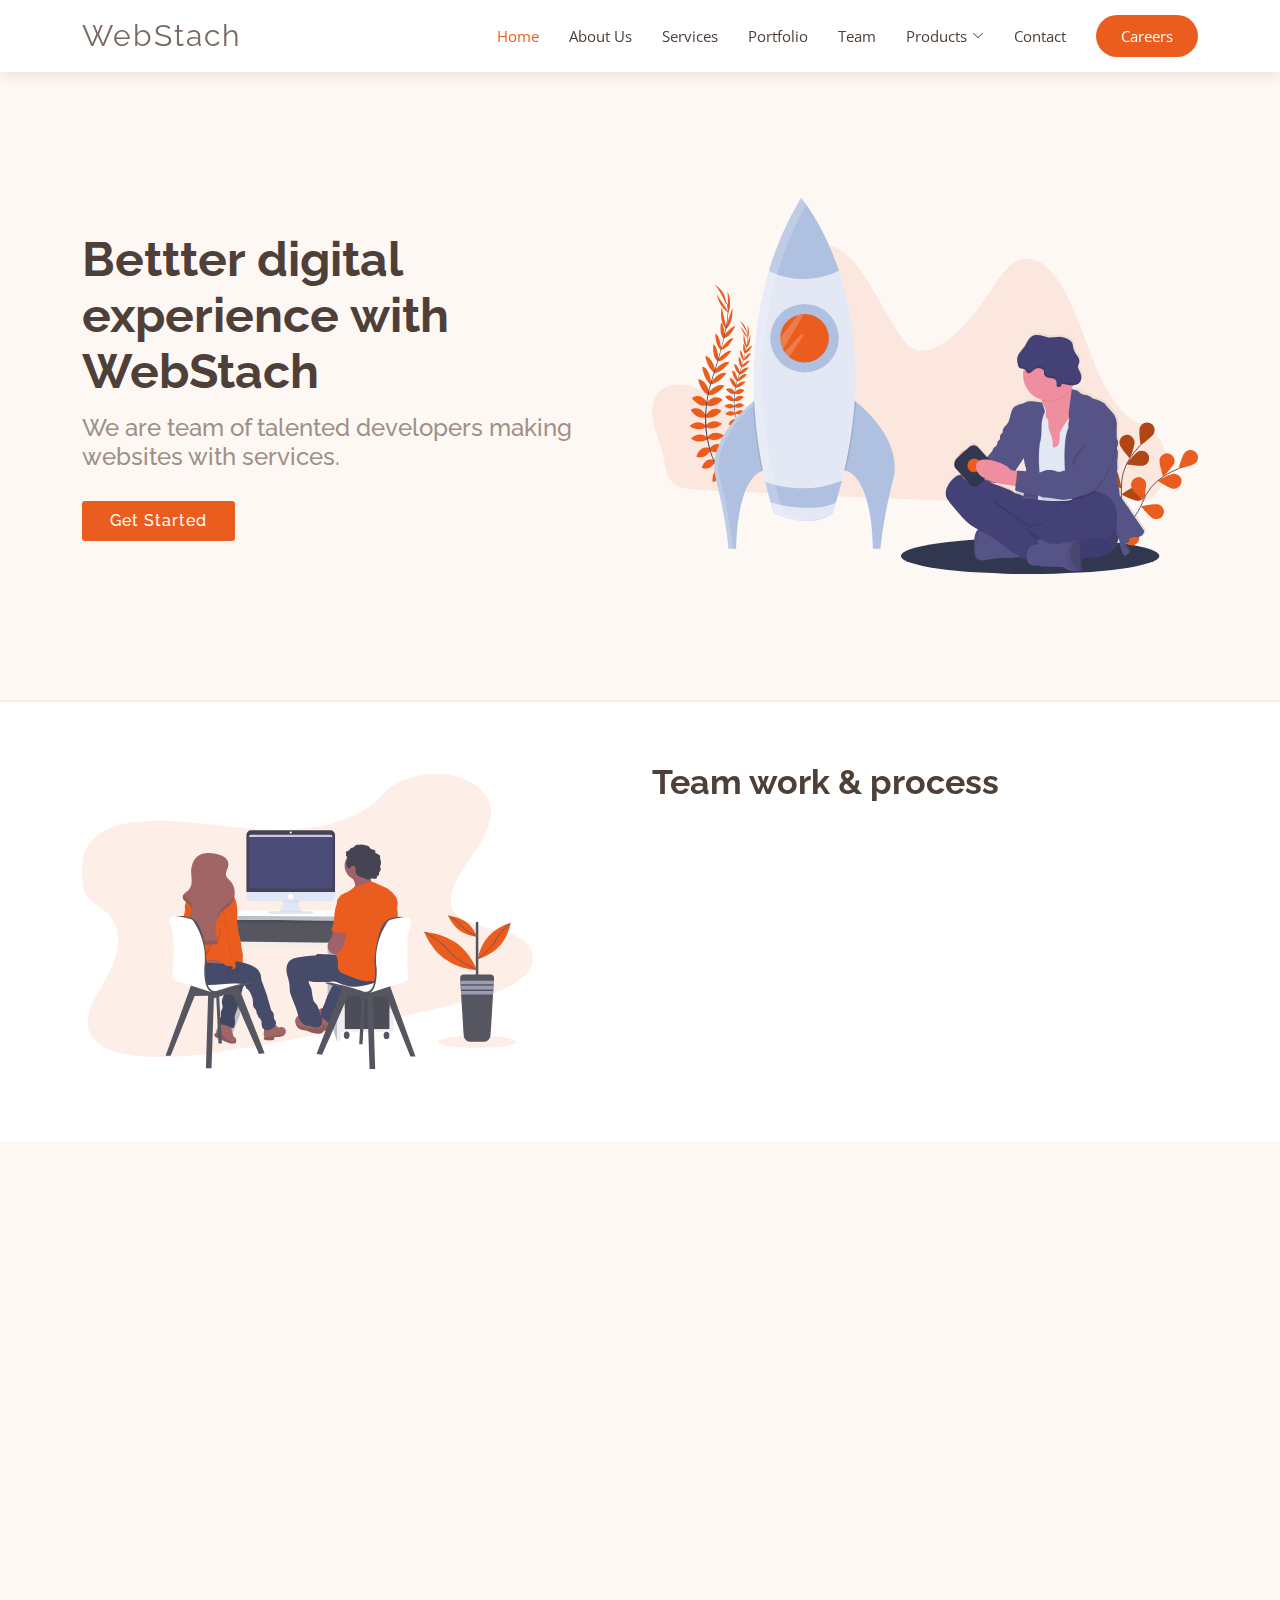
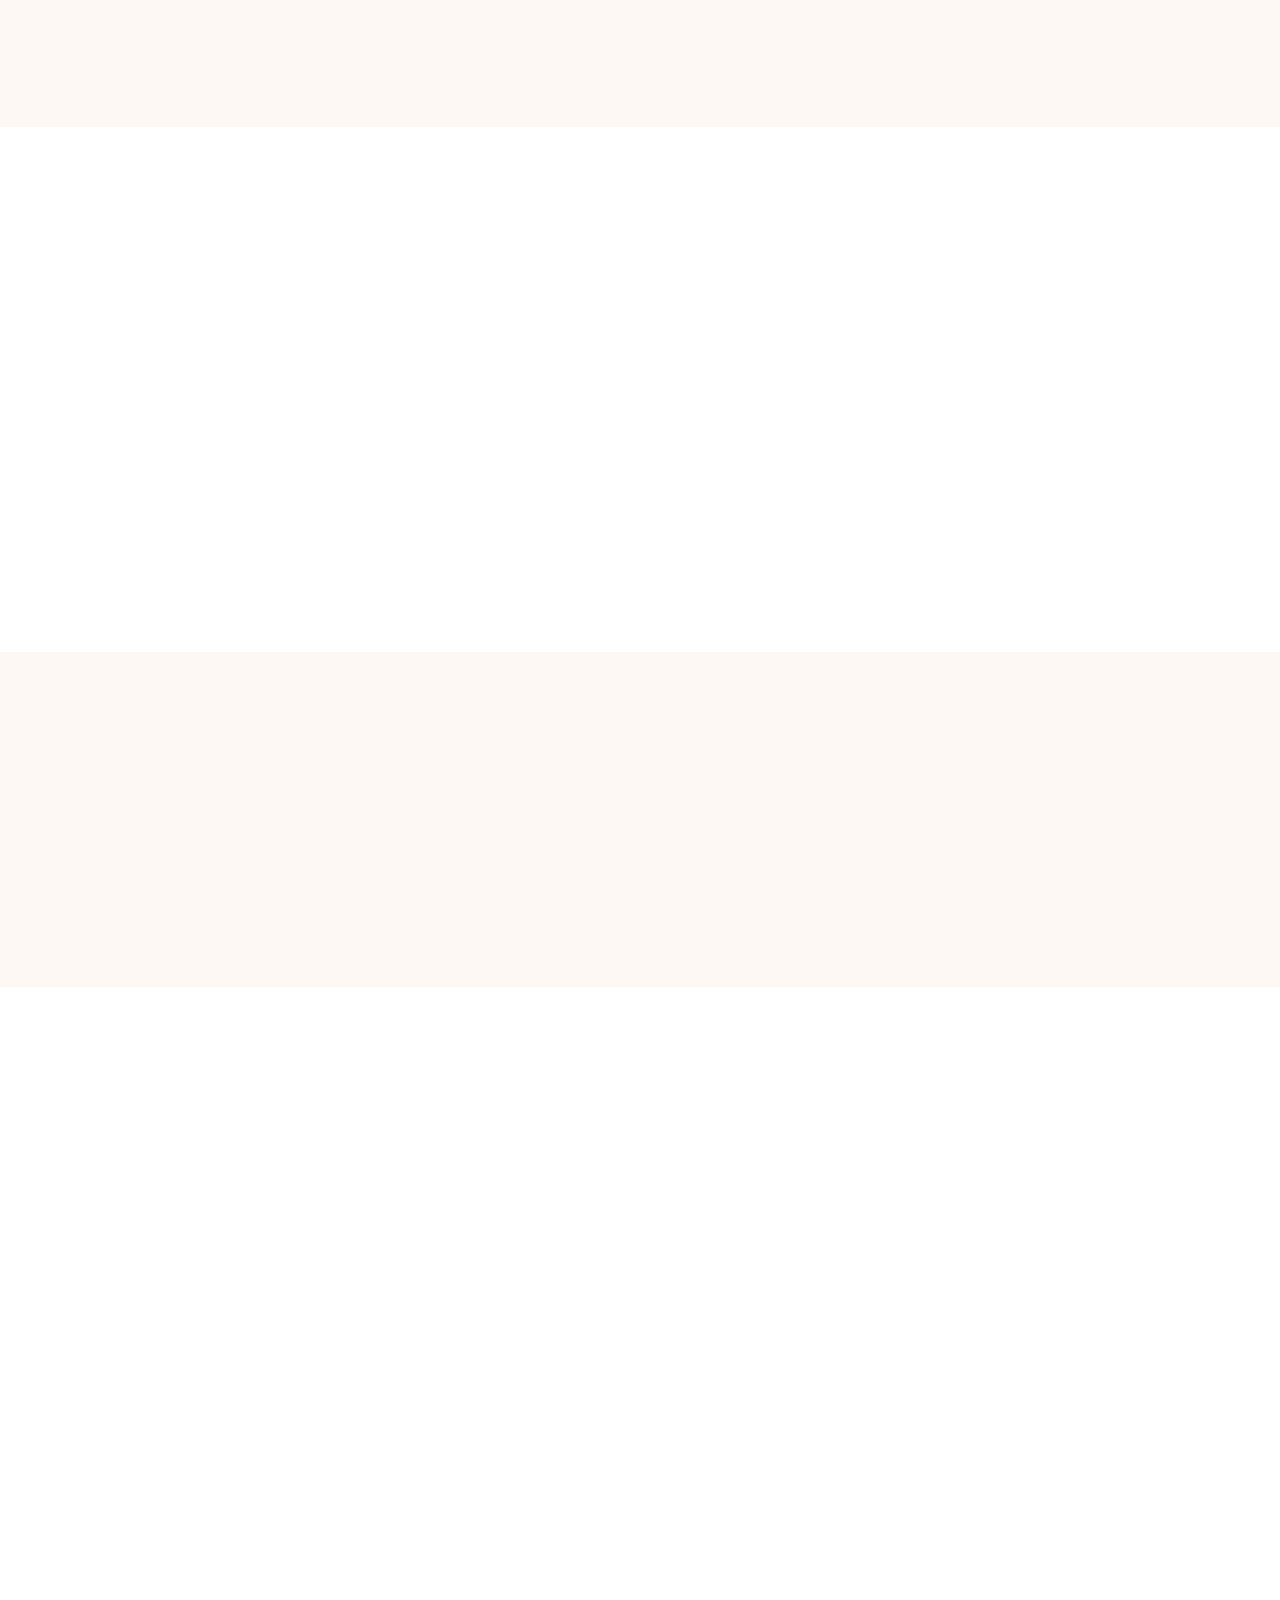
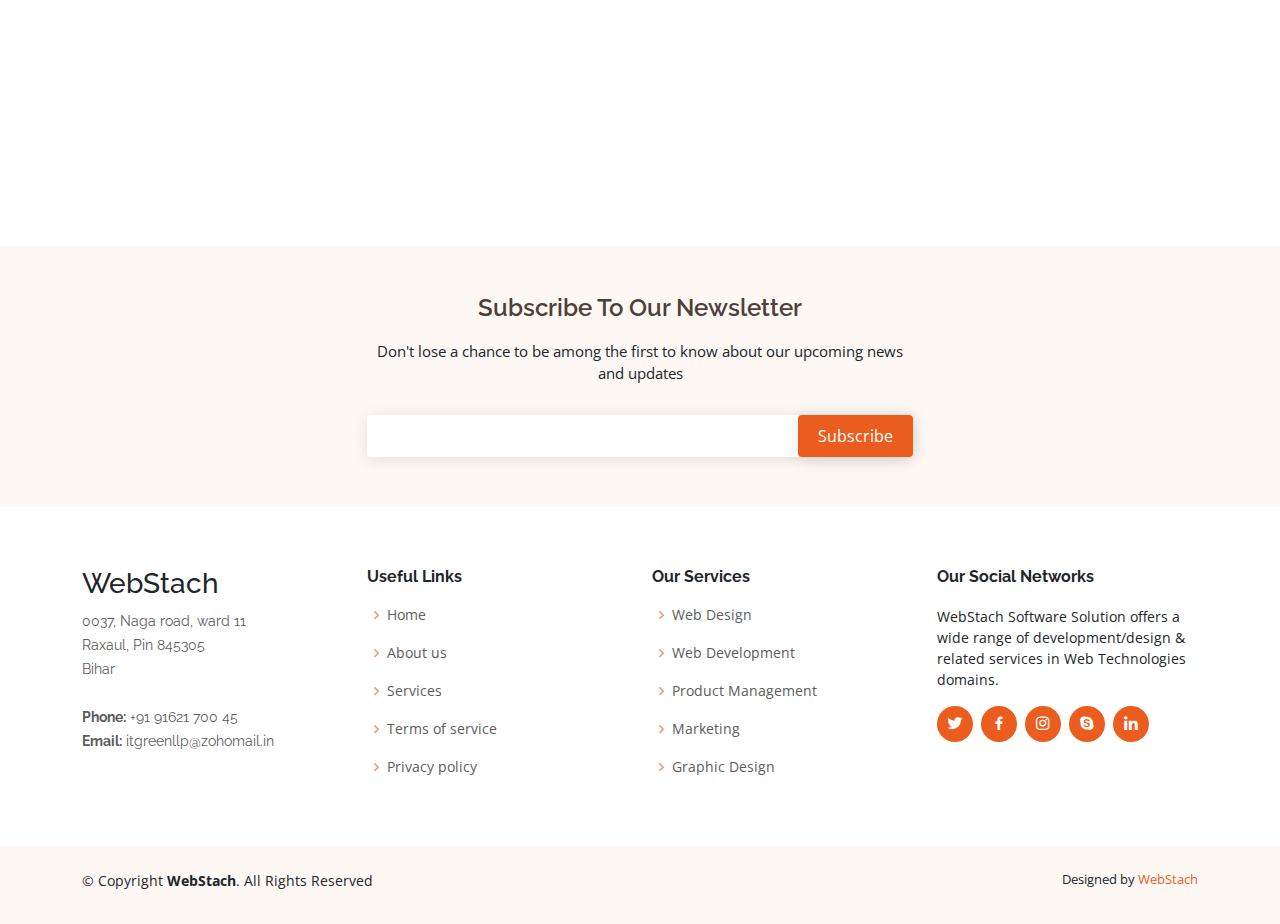
==== index.html @ 31d23597 "Update index.html" ====
<!DOCTYPE html>
<html lang="en">

<head>
  <meta charset="utf-8">
  <meta content="width=device-width, initial-scale=1.0" name="viewport">

  <title>Hello WebStach: webstach software solutions</title>
  <meta content="webstach software solutions, seo, branding, Mobile application, web development, IT support,designing" name="description">
  <meta content="webpage, content writing, seo branding,software designed, development, digital marketing,it infrastructure" name="keywords">

  <!-- Favicons -->
  <link href="assets/img/favicon.png" rel="icon">
  <link href="assets/img/apple-touch-icon.png" rel="apple-touch-icon">

  <!-- Google Fonts -->
  <link href="https://fonts.googleapis.com/css?family=Open+Sans:300,300i,400,400i,600,600i,700,700i|Raleway:300,300i,400,400i,600,600i,700,700i" rel="stylesheet">

  <!-- Vendor CSS Files -->
  <link href="assets/vendor/aos/aos.css" rel="stylesheet">
  <link href="assets/vendor/bootstrap/css/bootstrap.min.css" rel="stylesheet">
  <link href="assets/vendor/bootstrap-icons/bootstrap-icons.css" rel="stylesheet">
  <link href="assets/vendor/boxicons/css/boxicons.min.css" rel="stylesheet">
  <link href="assets/vendor/glightbox/css/glightbox.min.css" rel="stylesheet">
  <link href="assets/vendor/swiper/swiper-bundle.min.css" rel="stylesheet">

  <!-- Template Main CSS File -->
  <link href="assets/css/style.css" rel="stylesheet">

</head>

<body>

  <!-- ======= Header ======= -->
  <header id="header" class="fixed-top d-flex align-items-center">
    <div class="container d-flex align-items-center justify-content-between">

      <div class="logo">
        <h1 class="text-light"><a href="index.html"><span>WebStach</span></a></h1>
        <!-- Uncomment below if you prefer to use an image logo -->
        <!-- <a href="index.html"><img src="assets/img/logo.png" alt="" class="img-fluid"></a>-->
      </div>

      <nav id="navbar" class="navbar">
        <ul>
          <li><a class="nav-link scrollto active" href="#hero">Home</a></li>
          <li><a class="nav-link scrollto" href="#about">About Us</a></li>
          <li><a class="nav-link scrollto" href="#services">Services</a></li>
          <li><a class="nav-link scrollto" href="#portfolio">Portfolio</a></li>
          <li><a class="nav-link scrollto" href="#team">Team</a></li>
          <li class="dropdown"><a href="#"><span>Products</span> <i class="bi bi-chevron-down"></i></a>
            <ul>
              <li><a href="#">Website</a></li>
              <li class="dropdown"><a href="#"><span>Design sample</span> <i class="bi bi-chevron-right"></i></a>
                <ul>
                  <li><a href="#">Education</a></li>
                  <li><a href="#">Rental</a></li>
                  <li><a href="#">Store</a></li>
                  <li><a href="#">Travel agency</a></li>
                </ul>
              </li>
              <li><a href="#">Mobile app</a></li>
              <li><a href="#">Software download</a></li>
              <li><a href="#">Client Support</a></li>
            </ul>
          </li>
          <li><a class="nav-link scrollto" href="#contact">Contact</a></li>
          <li><a class="getstarted scrollto" href="inner-page.html">Careers</a></li>
        </ul>
        <i class="bi bi-list mobile-nav-toggle"></i>
      </nav><!-- .navbar -->

    </div>
  </header><!-- End Header -->

  <!-- ======= Hero Section ======= -->
  <section id="hero" class="d-flex align-items-center">

    <div class="container">
      <div class="row gy-4">
        <div class="col-lg-6 order-2 order-lg-1 d-flex flex-column justify-content-center">
          <h1>Bettter digital experience with WebStach</h1>
          <h2>We are team of talented developers making websites with services.</h2>
          <div>
            <a href="#about" class="btn-get-started scrollto">Get Started</a>
          </div>
        </div>
        <div class="col-lg-6 order-1 order-lg-2 hero-img">
          <img src="assets/img/hero-img.svg" class="img-fluid animated" alt="">
        </div>
      </div>
    </div>

  </section><!-- End Hero -->

  <main id="main">

    <!-- ======= About Section ======= -->
    <section id="about" class="about">
      <div class="container">

        <div class="row justify-content-between">
          <div class="col-lg-5 d-flex align-items-center justify-content-center about-img">
            <img src="assets/img/about-img.svg" class="img-fluid" alt="" data-aos="zoom-in">
          </div>
          <div class="col-lg-6 pt-5 pt-lg-0">
            <h3 data-aos="fade-up">Team work & process</h3>
            <p data-aos="fade-up" data-aos-delay="100">
              We are a small agency of talented designers & developers. Unlike teams from big agencies, we will treat your project as ours. We will walk you through our smooth and simple process.
            </p>
            <div class="row">
              <div class="col-md-6" data-aos="fade-up" data-aos-delay="100">
                <i class="bx bx-receipt"></i>
                <h4>Our Vision</h4>
                <p>Our Vision is to be a renowned name as top Technology Service Provider.</p>
              </div>
              <div class="col-md-6" data-aos="fade-up" data-aos-delay="200">
                <i class="bx bx-cube-alt"></i>
                <h4>Our Mission</h4>
                <p>Our Mission is to have a long lasting relationship with our customers by exceeding their service expectations.</p>
              </div>
            </div>
          </div>
        </div>

      </div>
    </section><!-- End About Section -->

    <!-- ======= Services Section ======= -->
    <section id="services" class="services section-bg">
      <div class="container" data-aos="fade-up">

        <div class="section-title">
          <h2>Services</h2>
          <p>Check out the great services we offer</p>
        </div>

        <div class="row">
          <div class="col-md-6 col-lg-3 d-flex align-items-stretch" data-aos="zoom-in" data-aos-delay="100">
            <div class="icon-box">
              <div class="icon"><i class="bx bxl-dribbble"></i></div>
              <h4 class="title"><a href="">Websites</a></h4>
              <p class="description">We design and develop beautiful, lightning fast, scalable, and marketing-focused websites tailored to grow your business.</p>
            </div>
          </div>

          <div class="col-md-6 col-lg-3 d-flex align-items-stretch" data-aos="zoom-in" data-aos-delay="200">
            <div class="icon-box">
              <div class="icon"><i class="bx bx-file"></i></div>
              <h4 class="title"><a href="">Branding</a></h4>
              <p class="description">We transform businesses into brands through high quality brand identity design plateform.</p>
            </div>
          </div>

          <div class="col-md-6 col-lg-3 d-flex align-items-stretch" data-aos="zoom-in" data-aos-delay="300">
            <div class="icon-box">
              <div class="icon"><i class="bx bx-tachometer"></i></div>
              <h4 class="title"><a href="">SEO</a></h4>
              <p class="description">We help you optimize your website or mobile app to increase your conversion rates.</p>
            </div>
          </div>

          <div class="col-md-6 col-lg-3 d-flex align-items-stretch" data-aos="zoom-in" data-aos-delay="400">
            <div class="icon-box">
              <div class="icon"><i class="bx bx-world"></i></div>
              <h4 class="title"><a href="">Automation</a></h4>
              <p class="description">We help your business gain leverage and efficiency through smart automation.</p>
            </div>
          </div>

        </div>

      </div>
    </section><!-- End Services Section -->

    <!-- ======= Portfolio Section ======= 
    <section id="portfolio" class="portfolio">
      <div class="container" data-aos="fade-up">

        <div class="section-title">
          <h2>Portfolio</h2>
          <p>Check out our beautifull portfolio</p>
        </div>

        <div class="row" data-aos="fade-up" data-aos-delay="100">
          <div class="col-lg-12">
            <ul id="portfolio-flters">
              <li data-filter="*" class="filter-active">All</li>
              <li data-filter=".filter-app">App</li>
              <li data-filter=".filter-card">Card</li>
              <li data-filter=".filter-web">Web</li>
            </ul>
          </div>
        </div>

        <div class="row portfolio-container" data-aos="fade-up" data-aos-delay="200">

          <div class="col-lg-4 col-md-6 portfolio-item filter-app">
            <div class="portfolio-wrap">
              <img src="assets/img/portfolio/portfolio-1.jpg" class="img-fluid" alt="">
              <div class="portfolio-links">
                <a href="assets/img/portfolio/portfolio-1.jpg" data-gallery="portfolioGallery" class="portfolio-lightbox" title="App 1"><i class="bi bi-plus"></i></a>
                <a href="portfolio-details.html" title="More Details"><i class="bi bi-link"></i></a>
              </div>
              <div class="portfolio-info">
                <h4>App 1</h4>
                <p>App</p>
              </div>
            </div>
          </div>

          <div class="col-lg-4 col-md-6 portfolio-item filter-web">
            <div class="portfolio-wrap">
              <img src="assets/img/portfolio/portfolio-2.jpg" class="img-fluid" alt="">
              <div class="portfolio-links">
                <a href="assets/img/portfolio/portfolio-2.jpg" data-gallery="portfolioGallery" class="portfolio-lightbox" title="Web 3"><i class="bi bi-plus"></i></a>
                <a href="portfolio-details.html" title="More Details"><i class="bi bi-link"></i></a>
              </div>
              <div class="portfolio-info">
                <h4>Web 3</h4>
                <p>Web</p>
              </div>
            </div>
          </div>

          <div class="col-lg-4 col-md-6 portfolio-item filter-app">
            <div class="portfolio-wrap">
              <img src="assets/img/portfolio/portfolio-3.jpg" class="img-fluid" alt="">
              <div class="portfolio-links">
                <a href="assets/img/portfolio/portfolio-3.jpg" data-gallery="portfolioGallery" class="portfolio-lightbox" title="App 2"><i class="bi bi-plus"></i></a>
                <a href="portfolio-details.html" title="More Details"><i class="bi bi-link"></i></a>
              </div>
              <div class="portfolio-info">
                <h4>App 2</h4>
                <p>App</p>
              </div>
            </div>
          </div>

          <div class="col-lg-4 col-md-6 portfolio-item filter-card">
            <div class="portfolio-wrap">
              <img src="assets/img/portfolio/portfolio-4.jpg" class="img-fluid" alt="">
              <div class="portfolio-links">
                <a href="assets/img/portfolio/portfolio-4.jpg" data-gallery="portfolioGallery" class="portfolio-lightbox" title="Card 2"><i class="bi bi-plus"></i></a>
                <a href="portfolio-details.html" title="More Details"><i class="bi bi-link"></i></a>
              </div>
              <div class="portfolio-info">
                <h4>Card 2</h4>
                <p>Card</p>
              </div>
            </div>
          </div>

          <div class="col-lg-4 col-md-6 portfolio-item filter-web">
            <div class="portfolio-wrap">
              <img src="assets/img/portfolio/portfolio-5.jpg" class="img-fluid" alt="">
              <div class="portfolio-links">
                <a href="assets/img/portfolio/portfolio-5.jpg" data-gallery="portfolioGallery" class="portfolio-lightbox" title="Web 2"><i class="bi bi-plus"></i></a>
                <a href="portfolio-details.html" title="More Details"><i class="bi bi-link"></i></a>
              </div>
              <div class="portfolio-info">
                <h4>Web 2</h4>
                <p>Web</p>
              </div>
            </div>
          </div>

          <div class="col-lg-4 col-md-6 portfolio-item filter-app">
            <div class="portfolio-wrap">
              <img src="assets/img/portfolio/portfolio-6.jpg" class="img-fluid" alt="">
              <div class="portfolio-links">
                <a href="assets/img/portfolio/portfolio-6.jpg" data-gallery="portfolioGallery" class="portfolio-lightbox" title="App 3"><i class="bi bi-plus"></i></a>
                <a href="portfolio-details.html" title="More Details"><i class="bi bi-link"></i></a>
              </div>
              <div class="portfolio-info">
                <h4>App 3</h4>
                <p>App</p>
              </div>
            </div>
          </div>

          <div class="col-lg-4 col-md-6 portfolio-item filter-card">
            <div class="portfolio-wrap">
              <img src="assets/img/portfolio/portfolio-7.jpg" class="img-fluid" alt="">
              <div class="portfolio-links">
                <a href="assets/img/portfolio/portfolio-7.jpg" data-gallery="portfolioGallery" class="portfolio-lightbox" title="Card 1"><i class="bi bi-plus"></i></a>
                <a href="portfolio-details.html" title="More Details"><i class="bi bi-link"></i></a>
              </div>
              <div class="portfolio-info">
                <h4>Card 1</h4>
                <p>Card</p>
              </div>
            </div>
          </div>

          <div class="col-lg-4 col-md-6 portfolio-item filter-card">
            <div class="portfolio-wrap">
              <img src="assets/img/portfolio/portfolio-8.jpg" class="img-fluid" alt="">
              <div class="portfolio-links">
                <a href="assets/img/portfolio/portfolio-8.jpg" data-gallery="portfolioGallery" class="portfolio-lightbox" title="Card 3"><i class="bi bi-plus"></i></a>
                <a href="portfolio-details.html" title="More Details"><i class="bi bi-link"></i></a>
              </div>
              <div class="portfolio-info">
                <h4>Card 3</h4>
                <p>Card</p>
              </div>
            </div>
          </div>

          <div class="col-lg-4 col-md-6 portfolio-item filter-web">
            <div class="portfolio-wrap">
              <img src="assets/img/portfolio/portfolio-9.jpg" class="img-fluid" alt="">
              <div class="portfolio-links">
                <a href="assets/img/portfolio/portfolio-9.jpg" data-gallery="portfolioGallery" class="portfolio-lightbox" title="Web 3"><i class="bi bi-plus"></i></a>
                <a href="portfolio-details.html" title="More Details"><i class="bi bi-link"></i></a>
              </div>
              <div class="portfolio-info">
                <h4>Web 3</h4>
                <p>Web</p>
              </div>
            </div>
          </div>

        </div>

      </div>
    </section>
    -->
    <!-- End Portfolio Section -->

    <!-- ======= F.A.Q Section ======= 
    <section id="faq" class="faq section-bg">
      <div class="container" data-aos="fade-up">

        <div class="section-title">
          <h2>F.A.Q</h2>
          <p>Frequently Asked Questions</p>
        </div>

        <ul class="faq-list" data-aos="fade-up" data-aos-delay="100">

          <li>
            <div data-bs-toggle="collapse" class="collapsed question" href="#faq1">Non consectetur a erat nam at lectus urna duis? <i class="bi bi-chevron-down icon-show"></i><i class="bi bi-chevron-up icon-close"></i></div>
            <div id="faq1" class="collapse" data-bs-parent=".faq-list">
              <p>
                Feugiat pretium nibh ipsum consequat. Tempus iaculis urna id volutpat lacus laoreet non curabitur gravida. Venenatis lectus magna fringilla urna porttitor rhoncus dolor purus non.
              </p>
            </div>
          </li>

          <li>
            <div data-bs-toggle="collapse" href="#faq2" class="collapsed question">Feugiat scelerisque varius morbi enim nunc faucibus a pellentesque? <i class="bi bi-chevron-down icon-show"></i><i class="bi bi-chevron-up icon-close"></i></div>
            <div id="faq2" class="collapse" data-bs-parent=".faq-list">
              <p>
                Dolor sit amet consectetur adipiscing elit pellentesque habitant morbi. Id interdum velit laoreet id donec ultrices. Fringilla phasellus faucibus scelerisque eleifend donec pretium. Est pellentesque elit ullamcorper dignissim. Mauris ultrices eros in cursus turpis massa tincidunt dui.
              </p>
            </div>
          </li>

          <li>
            <div data-bs-toggle="collapse" href="#faq3" class="collapsed question">Dolor sit amet consectetur adipiscing elit pellentesque habitant morbi? <i class="bi bi-chevron-down icon-show"></i><i class="bi bi-chevron-up icon-close"></i></div>
            <div id="faq3" class="collapse" data-bs-parent=".faq-list">
              <p>
                Eleifend mi in nulla posuere sollicitudin aliquam ultrices sagittis orci. Faucibus pulvinar elementum integer enim. Sem nulla pharetra diam sit amet nisl suscipit. Rutrum tellus pellentesque eu tincidunt. Lectus urna duis convallis convallis tellus. Urna molestie at elementum eu facilisis sed odio morbi quis
              </p>
            </div>
          </li>

          <li>
            <div data-bs-toggle="collapse" href="#faq4" class="collapsed question">Ac odio tempor orci dapibus. Aliquam eleifend mi in nulla? <i class="bi bi-chevron-down icon-show"></i><i class="bi bi-chevron-up icon-close"></i></div>
            <div id="faq4" class="collapse" data-bs-parent=".faq-list">
              <p>
                Dolor sit amet consectetur adipiscing elit pellentesque habitant morbi. Id interdum velit laoreet id donec ultrices. Fringilla phasellus faucibus scelerisque eleifend donec pretium. Est pellentesque elit ullamcorper dignissim. Mauris ultrices eros in cursus turpis massa tincidunt dui.
              </p>
            </div>
          </li>

          <li>
            <div data-bs-toggle="collapse" href="#faq5" class="collapsed question">Tempus quam pellentesque nec nam aliquam sem et tortor consequat? <i class="bi bi-chevron-down icon-show"></i><i class="bi bi-chevron-up icon-close"></i></div>
            <div id="faq5" class="collapse" data-bs-parent=".faq-list">
              <p>
                Molestie a iaculis at erat pellentesque adipiscing commodo. Dignissim suspendisse in est ante in. Nunc vel risus commodo viverra maecenas accumsan. Sit amet nisl suscipit adipiscing bibendum est. Purus gravida quis blandit turpis cursus in
              </p>
            </div>
          </li>

          <li>
            <div data-bs-toggle="collapse" href="#faq6" class="collapsed question">Tortor vitae purus faucibus ornare. Varius vel pharetra vel turpis nunc eget lorem dolor? <i class="bi bi-chevron-down icon-show"></i><i class="bi bi-chevron-up icon-close"></i></div>
            <div id="faq6" class="collapse" data-bs-parent=".faq-list">
              <p>
                Laoreet sit amet cursus sit amet dictum sit amet justo. Mauris vitae ultricies leo integer malesuada nunc vel. Tincidunt eget nullam non nisi est sit amet. Turpis nunc eget lorem dolor sed. Ut venenatis tellus in metus vulputate eu scelerisque. Pellentesque diam volutpat commodo sed egestas egestas fringilla phasellus faucibus. Nibh tellus molestie nunc non blandit massa enim nec.
              </p>
            </div>
          </li>

        </ul>

      </div>
    </section>-->
    
    <!-- End F.A.Q Section -->

    <!-- ======= Team Section ======= -->
    <section id="team" class="team">
      <div class="container">

        <div class="section-title" data-aos="fade-up">
          <h2>Team</h2>
          <p>Our team is always here to help</p>
        </div>

        <div class="row">

          <div class="col-xl-3 col-lg-4 col-md-6" data-aos="zoom-in" data-aos-delay="100">
            <div class="member">
              <img src="assets/img/team/team-1.jpg" class="img-fluid" alt="">
              <div class="member-info">
                <div class="member-info-content">
                  <h4>Deepu kumar gupta</h4>
                  <span>Chief Executive Officer</span>
                </div>
                <div class="social">
                  <a href=""><i class="bi bi-twitter"></i></a>
                  <a href=""><i class="bi bi-facebook"></i></a>
                  <a href=""><i class="bi bi-instagram"></i></a>
                  <a href=""><i class="bi bi-linkedin"></i></a>
                </div>
              </div>
            </div>
          </div>

          <div class="col-xl-3 col-lg-4 col-md-6" data-aos="zoom-in" data-aos-delay="200">
            <div class="member">
              <img src="assets/img/team/team-2.jpg" class="img-fluid" alt="">
              <div class="member-info">
                <div class="member-info-content">
                  <h4>Sarah Jhonson</h4>
                  <span>Product Manager</span>
                </div>
                <div class="social">
                  <a href=""><i class="bi bi-twitter"></i></a>
                  <a href=""><i class="bi bi-facebook"></i></a>
                  <a href=""><i class="bi bi-instagram"></i></a>
                  <a href=""><i class="bi bi-linkedin"></i></a>
                </div>
              </div>
            </div>
          </div>

          <div class="col-xl-3 col-lg-4 col-md-6" data-aos="zoom-in" data-aos-delay="300">
            <div class="member">
              <img src="assets/img/team/team-3.jpg" class="img-fluid" alt="">
              <div class="member-info">
                <div class="member-info-content">
                  <h4>Anmoldeep Singh</h4>
                  <span>CTO</span>
                </div>
                <div class="social">
                  <a href=""><i class="bi bi-twitter"></i></a>
                  <a href=""><i class="bi bi-facebook"></i></a>
                  <a href=""><i class="bi bi-instagram"></i></a>
                  <a href=""><i class="bi bi-linkedin"></i></a>
                </div>
              </div>
            </div>
          </div>

          <div class="col-xl-3 col-lg-4 col-md-6" data-aos="zoom-in" data-aos-delay="400">
            <div class="member">
              <img src="assets/img/team/team-4.jpg" class="img-fluid" alt="">
              <div class="member-info">
                <div class="member-info-content">
                  <h4>atique Anam</h4>
                  <span>Designer</span>
                </div>
                <div class="social">
                  <a href=""><i class="bi bi-twitter"></i></a>
                  <a href=""><i class="bi bi-facebook"></i></a>
                  <a href=""><i class="bi bi-instagram"></i></a>
                  <a href=""><i class="bi bi-linkedin"></i></a>
                </div>
              </div>
            </div>
          </div>

        </div>

      </div>
    </section><!-- End Team Section -->

    <!-- ======= Clients Section ======= -->
    <section id="clients" class="clients section-bg">
      <div class="container" data-aos="fade-up">

        <div class="section-title">
          <h2>Clients</h2>
          <p>They trusted us</p>
        </div>

        <div class="clients-slider swiper-container" data-aos="fade-up" data-aos-delay="100">
          <div class="swiper-wrapper align-items-center">
            <div class="swiper-slide"><img src="assets/img/clients/client-1.png" class="img-fluid" alt=""></div>
            <div class="swiper-slide"><img src="assets/img/clients/client-2.png" class="img-fluid" alt=""></div>
            <div class="swiper-slide"><img src="assets/img/clients/client-3.png" class="img-fluid" alt=""></div>
            <div class="swiper-slide"><img src="assets/img/clients/client-4.png" class="img-fluid" alt=""></div>
            <div class="swiper-slide"><img src="assets/img/clients/client-5.png" class="img-fluid" alt=""></div>
            <div class="swiper-slide"><img src="assets/img/clients/client-6.png" class="img-fluid" alt=""></div>
            <div class="swiper-slide"><img src="assets/img/clients/client-7.png" class="img-fluid" alt=""></div>
            <div class="swiper-slide"><img src="assets/img/clients/client-8.png" class="img-fluid" alt=""></div>
          </div>
          <div class="swiper-pagination"></div>
        </div>

      </div>
    </section><!-- End Clients Section -->

    <!-- ======= Contact Us Section ======= -->
    <section id="contact" class="contact">
      <div class="container" data-aos="fade-up">

        <div class="section-title">
          <h2>Contact Us</h2>
          <p>Contact us the get started</p>
        </div>

        <div class="row">

          <div class="col-lg-5 d-flex align-items-stretch" data-aos="fade-up" data-aos-delay="100">
            <div class="info">
              <div class="address">
                <i class="bi bi-geo-alt"></i>
                <h4>Location:</h4>
                <p>00037 Naga Road, Raxaul, BR 845305</p>
              </div>

              <div class="email">
                <i class="bi bi-envelope"></i>
                <h4>Email:</h4>
                <p>itgreenllp@zohomail.in</p>
              </div>

              <div class="phone">
                <i class="bi bi-phone"></i>
                <h4>Call:</h4>
                <p>+91 91621 700 45</p>
              </div>

              <iframe src="https://www.google.com/maps/embed?pb=!1m18!1m12!1m3!1d3506.4918318344703!2d77.05687701414082!3d28.494846697051997!2m3!1f0!2f0!3f0!3m2!1i1024!2i768!4f13.1!3m3!1m2!1s0x390d19c5a4a3ec9f%3A0x93dd85c1cb5cea6a!2sWebstach!5e0!3m2!1sen!2sbg!4v1625013937516!5m2!1sen!2sbg" frameborder="0" style="border:0; width: 100%; height: 290px;" allowfullscreen="" ></iframe>
            </div>

          </div>

          <div class="col-lg-7 mt-5 mt-lg-0 d-flex align-items-stretch" data-aos="fade-up" data-aos-delay="200">
            <form action="forms/contact.php" method="post" role="form" class="php-email-form">
              <div class="row">
                <div class="form-group col-md-6">
                  <label for="name">Your Name</label>
                  <input type="text" name="name" class="form-control" id="name" placeholder="Your Name" required>
                </div>
                <div class="form-group col-md-6 mt-3 mt-md-0">
                  <label for="name">Your Email</label>
                  <input type="email" class="form-control" name="email" id="email" placeholder="Your Email" required>
                </div>
              </div>
              <div class="form-group mt-3">
                <label for="name">Subject</label>
                <input type="text" class="form-control" name="subject" id="subject" placeholder="Subject" required>
              </div>
              <div class="form-group mt-3">
                <label for="name">Message</label>
                <textarea class="form-control" name="message" rows="10" required></textarea>
              </div>
              <div class="my-3">
                <div class="loading">Loading</div>
                <div class="error-message"></div>
                <div class="sent-message">Your message has been sent. Thank you!</div>
              </div>
              <div class="text-center"><button type="submit">Send Message</button></div>
            </form>
          </div>

        </div>

      </div>
    </section><!-- End Contact Us Section -->

  </main><!-- End #main -->

  <!-- ======= Footer ======= -->
  <footer id="footer">

    <div class="footer-newsletter">
      <div class="container">
        <div class="row justify-content-center">
          <div class="col-lg-6">
            <h4>Subscribe To Our Newsletter</h4>
            <p>Don't lose a chance to be among the first to know about our upcoming news and updates</p>
            <form action="" method="post">
              <input type="email" name="email"><input type="submit" value="Subscribe">
            </form>
          </div>
        </div>
      </div>
    </div>

    <div class="footer-top">
      <div class="container">
        <div class="row">

          <div class="col-lg-3 col-md-6 footer-contact">
            <h3>WebStach</h3>
            <p>
              0037, Naga road, ward 11<br>
              Raxaul, Pin 845305<br>
              Bihar <br><br>
              <strong>Phone:</strong> +91 91621 700 45<br>
              <strong>Email:</strong> itgreenllp@zohomail.in<br>
            </p>
          </div>

          <div class="col-lg-3 col-md-6 footer-links">
            <h4>Useful Links</h4>
            <ul>
              <li><i class="bx bx-chevron-right"></i> <a href="index.html">Home</a></li>
              <li><i class="bx bx-chevron-right"></i> <a href="about.html">About us</a></li>
              <li><i class="bx bx-chevron-right"></i> <a href="services.html">Services</a></li>
              <li><i class="bx bx-chevron-right"></i> <a href="terms.html">Terms of service</a></li>
              <li><i class="bx bx-chevron-right"></i> <a href="privacy.html">Privacy policy</a></li>
            </ul>
          </div>

          <div class="col-lg-3 col-md-6 footer-links">
            <h4>Our Services</h4>
            <ul>
              <li><i class="bx bx-chevron-right"></i> <a href="#">Web Design</a></li>
              <li><i class="bx bx-chevron-right"></i> <a href="#">Web Development</a></li>
              <li><i class="bx bx-chevron-right"></i> <a href="#">Product Management</a></li>
              <li><i class="bx bx-chevron-right"></i> <a href="#">Marketing</a></li>
              <li><i class="bx bx-chevron-right"></i> <a href="#">Graphic Design</a></li>
            </ul>
          </div>

          <div class="col-lg-3 col-md-6 footer-links">
            <h4>Our Social Networks</h4>
            <p>WebStach Software Solution offers a wide range of development/design & related services in Web Technologies domains.</p>
            <div class="social-links mt-3">
              <a href="#" class="twitter"><i class="bx bxl-twitter"></i></a>
              <a href="https://www.facebook.com/WebStach-103417408665871" class="facebook"><i class="bx bxl-facebook"></i></a>
              <a href="#" class="instagram"><i class="bx bxl-instagram"></i></a>
              <a href="#" class="google-plus"><i class="bx bxl-skype"></i></a>
              <a href="https://www.linkedin.com/company/webstach-software-solution" class="linkedin"><i class="bx bxl-linkedin"></i></a>
            </div>
          </div>

        </div>
      </div>
    </div>

    <div class="container py-4">
      <div class="copyright">
        &copy; Copyright <strong><span>WebStach</span></strong>. All Rights Reserved
      </div>
      <div class="credits">
       Designed by <a href="https://webstach.com/">WebStach</a>
      </div>
    </div>
  </footer><!-- End Footer -->

  <a href="#" class="back-to-top d-flex align-items-center justify-content-center"><i class="bi bi-arrow-up-short"></i></a>

  <!-- Vendor JS Files -->
  <script src="assets/vendor/aos/aos.js"></script>
  <script src="assets/vendor/bootstrap/js/bootstrap.bundle.min.js"></script>
  <script src="assets/vendor/glightbox/js/glightbox.min.js"></script>
  <script src="assets/vendor/isotope-layout/isotope.pkgd.min.js"></script>
  <script src="assets/vendor/php-email-form/validate.js"></script>
  <script src="assets/vendor/swiper/swiper-bundle.min.js"></script>

  <!-- Template Main JS File -->
  <script src="assets/js/main.js"></script>

</body>

</html>
---- assets/css/style.css ----
/**
* Template Name: Ninestars - v4.3.0
* Template URL: https://bootstrapmade.com/ninestars-free-bootstrap-3-theme-for-creative/
* Author: BootstrapMade.com
* License: https://bootstrapmade.com/license/
*/

/*--------------------------------------------------------------
# General
--------------------------------------------------------------*/
body {
  font-family: "Open Sans", sans-serif;
  color: #212529;
}

a {
  color: #eb5d1e;
  text-decoration: none;
}

a:hover {
  color: #ef7f4d;
  text-decoration: none;
}

h1, h2, h3, h4, h5, h6, .font-primary {
  font-family: "Raleway", sans-serif;
}

/*--------------------------------------------------------------
# Back to top button
--------------------------------------------------------------*/
.back-to-top {
  position: fixed;
  visibility: hidden;
  opacity: 0;
  right: 15px;
  bottom: 15px;
  z-index: 99999;
  background: #eb5d1e;
  width: 40px;
  height: 40px;
  border-radius: 4px;
  transition: all 0.4s;
}

.back-to-top i {
  font-size: 24px;
  color: #fff;
  line-height: 0;
}

.back-to-top:hover {
  background: #ee7843;
  color: #fff;
}

.back-to-top.active {
  visibility: visible;
  opacity: 1;
}

/*--------------------------------------------------------------
# Disable aos animation delay on mobile devices
--------------------------------------------------------------*/
@media screen and (max-width: 768px) {
  [data-aos-delay] {
    transition-delay: 0 !important;
  }
}

/*--------------------------------------------------------------
# Header
--------------------------------------------------------------*/
#header {
  height: 72px;
  transition: all 0.5s;
  z-index: 997;
  transition: all 0.5s;
  background: #fff;
  box-shadow: 0px 2px 15px rgba(0, 0, 0, 0.1);
}

#header .logo h1 {
  font-size: 30px;
  margin: 0;
  line-height: 1;
  font-weight: 400;
  letter-spacing: 2px;
}

#header .logo h1 a, #header .logo h1 a:hover {
  color: #7a6960;
  text-decoration: none;
}

#header .logo img {
  padding: 0;
  margin: 0;
  max-height: 40px;
}

#main {
  margin-top: 72px;
}

/*--------------------------------------------------------------
# Navigation Menu
--------------------------------------------------------------*/
/**
* Desktop Navigation 
*/
.navbar {
  padding: 0;
}

.navbar ul {
  margin: 0;
  padding: 0;
  display: flex;
  list-style: none;
  align-items: center;
}

.navbar li {
  position: relative;
}

.navbar a, .navbar a:focus {
  display: flex;
  align-items: center;
  justify-content: space-between;
  padding: 10px 0 10px 30px;
  font-size: 15px;
  color: #4e4039;
  white-space: nowrap;
  transition: 0.3s;
}

.navbar a i, .navbar a:focus i {
  font-size: 12px;
  line-height: 0;
  margin-left: 5px;
}

.navbar a:hover, .navbar .active, .navbar .active:focus, .navbar li:hover > a {
  color: #eb5d1e;
}

.navbar .getstarted {
  background: #eb5d1e;
  color: #fff;
  padding: 10px 25px;
  margin-left: 30px;
  border-radius: 50px;
}

.navbar .getstarted:hover {
  color: #fff;
  background: #ee7843;
}

.navbar .dropdown ul {
  display: block;
  position: absolute;
  left: 14px;
  top: calc(100% + 30px);
  margin: 0;
  padding: 10px 0;
  z-index: 99;
  opacity: 0;
  visibility: hidden;
  background: #fff;
  box-shadow: 0px 0px 30px rgba(127, 137, 161, 0.25);
  transition: 0.3s;
}

.navbar .dropdown ul li {
  min-width: 200px;
}

.navbar .dropdown ul a {
  padding: 10px 20px;
  font-size: 15px;
  text-transform: none;
}

.navbar .dropdown ul a i {
  font-size: 12px;
}

.navbar .dropdown ul a:hover, .navbar .dropdown ul .active:hover, .navbar .dropdown ul li:hover > a {
  color: #eb5d1e;
}

.navbar .dropdown:hover > ul {
  opacity: 1;
  top: 100%;
  visibility: visible;
}

.navbar .dropdown .dropdown ul {
  top: 0;
  left: calc(100% - 30px);
  visibility: hidden;
}

.navbar .dropdown .dropdown:hover > ul {
  opacity: 1;
  top: 0;
  left: 100%;
  visibility: visible;
}

@media (max-width: 1366px) {
  .navbar .dropdown .dropdown ul {
    left: -90%;
  }
  .navbar .dropdown .dropdown:hover > ul {
    left: -100%;
  }
}

/**
* Mobile Navigation 
*/
.mobile-nav-toggle {
  color: #7a6960;
  font-size: 28px;
  cursor: pointer;
  display: none;
  line-height: 0;
  transition: 0.5s;
}

.mobile-nav-toggle.bi-x {
  color: #fff;
}

@media (max-width: 991px) {
  .mobile-nav-toggle {
    display: block;
  }
  .navbar ul {
    display: none;
  }
}

.navbar-mobile {
  position: fixed;
  overflow: hidden;
  top: 0;
  right: 0;
  left: 0;
  bottom: 0;
  background: rgba(78, 64, 57, 0.9);
  transition: 0.3s;
}

.navbar-mobile .mobile-nav-toggle {
  position: absolute;
  top: 15px;
  right: 15px;
}

.navbar-mobile ul {
  display: block;
  position: absolute;
  top: 55px;
  right: 15px;
  bottom: 15px;
  left: 15px;
  padding: 10px 0;
  background-color: #fff;
  overflow-y: auto;
  transition: 0.3s;
}

.navbar-mobile a {
  padding: 10px 20px;
  font-size: 15px;
  color: #7a6960;
}

.navbar-mobile a:hover, .navbar-mobile .active, .navbar-mobile li:hover > a {
  color: #eb5d1e;
}

.navbar-mobile .getstarted {
  margin: 15px;
}

.navbar-mobile .dropdown ul {
  position: static;
  display: none;
  margin: 10px 20px;
  padding: 10px 0;
  z-index: 99;
  opacity: 1;
  visibility: visible;
  background: #fff;
  box-shadow: 0px 0px 30px rgba(127, 137, 161, 0.25);
}

.navbar-mobile .dropdown ul li {
  min-width: 200px;
}

.navbar-mobile .dropdown ul a {
  padding: 10px 20px;
}

.navbar-mobile .dropdown ul a i {
  font-size: 12px;
}

.navbar-mobile .dropdown ul a:hover, .navbar-mobile .dropdown ul .active:hover, .navbar-mobile .dropdown ul li:hover > a {
  color: #eb5d1e;
}

.navbar-mobile .dropdown > .dropdown-active {
  display: block;
}

/*--------------------------------------------------------------
# Hero Section
--------------------------------------------------------------*/
#hero {
  width: 100%;
  height: 70vh;
  background: #fef8f5;
  border-bottom: 2px solid #fcebe3;
  margin: 72px 0 -72px 0;
}

#hero h1 {
  margin: 0;
  font-size: 48px;
  font-weight: 700;
  line-height: 56px;
  color: #4e4039;
}

#hero h2 {
  color: #a08f86;
  margin: 15px 0 0 0;
  font-size: 24px;
}

#hero .btn-get-started {
  font-family: "Raleway", sans-serif;
  font-weight: 500;
  font-size: 16px;
  letter-spacing: 1px;
  display: inline-block;
  padding: 8px 28px;
  border-radius: 3px;
  transition: 0.5s;
  margin-top: 30px;
  color: #fff;
  background: #eb5d1e;
}

#hero .btn-get-started:hover {
  background: #ef7f4d;
}

#hero .animated {
  animation: up-down 2s ease-in-out infinite alternate-reverse both;
}

@media (max-width: 991px) {
  #hero {
    height: calc(100vh - 72px);
  }
  #hero .animated {
    -webkit-animation: none;
    animation: none;
  }
  #hero .hero-img {
    text-align: center;
  }
  #hero .hero-img img {
    width: 50%;
  }
}

@media (max-width: 768px) {
  #hero h1 {
    font-size: 28px;
    line-height: 36px;
  }
  #hero h2 {
    font-size: 18px;
    line-height: 24px;
  }
  #hero .hero-img img {
    width: 70%;
  }
}

@media (max-width: 575px) {
  #hero .hero-img img {
    width: 80%;
  }
}

@media (max-height: 600px) {
  #hero {
    height: calc(120vh);
  }
}

@-webkit-keyframes up-down {
  0% {
    transform: translateY(10px);
  }
  100% {
    transform: translateY(-10px);
  }
}

@keyframes up-down {
  0% {
    transform: translateY(10px);
  }
  100% {
    transform: translateY(-10px);
  }
}

/*--------------------------------------------------------------
# Sections General
--------------------------------------------------------------*/
section {
  padding: 60px 0;
  overflow: hidden;
}

.section-bg {
  background-color: #fef8f5;
}

.section-title {
  text-align: center;
  padding-bottom: 30px;
}

.section-title h2 {
  font-size: 24px;
  font-weight: 700;
  padding-bottom: 0;
  line-height: 1px;
  margin-bottom: 15px;
  color: #c2b7b1;
}

.section-title p {
  padding-bottom: 15px;
  margin-bottom: 15px;
  position: relative;
  font-size: 32px;
  font-weight: 700;
  color: #4e4039;
}

.section-title p::after {
  content: '';
  position: absolute;
  display: block;
  width: 60px;
  height: 2px;
  background: #eb5d1e;
  bottom: 0;
  left: calc(50% - 30px);
}

/*--------------------------------------------------------------
# Breadcrumbs
--------------------------------------------------------------*/
.breadcrumbs {
  padding: 15px 0;
  background-color: #fef5f1;
  min-height: 40px;
}

.breadcrumbs h2 {
  font-size: 24px;
  font-weight: 300;
}

.breadcrumbs ol {
  display: flex;
  flex-wrap: wrap;
  list-style: none;
  padding: 0;
  margin: 0;
  font-size: 14px;
}

.breadcrumbs ol li + li {
  padding-left: 10px;
}

.breadcrumbs ol li + li::before {
  display: inline-block;
  padding-right: 10px;
  color: #6c757d;
  content: "/";
}

@media (max-width: 768px) {
  .breadcrumbs .d-flex {
    display: block !important;
  }
  .breadcrumbs ol {
    display: block;
  }
  .breadcrumbs ol li {
    display: inline-block;
  }
}

/*--------------------------------------------------------------
# About
--------------------------------------------------------------*/
.about h3 {
  font-weight: 700;
  font-size: 34px;
  color: #4e4039;
}

.about h4 {
  font-size: 20px;
  font-weight: 700;
  margin-top: 5px;
  color: #7a6960;
}

.about i {
  font-size: 48px;
  margin-top: 15px;
  color: #f39e7a;
}

.about p {
  font-size: 15px;
  color: #5a6570;
}

@media (max-width: 991px) {
  .about .about-img img {
    max-width: 70%;
  }
}

@media (max-width: 767px) {
  .about .about-img img {
    max-width: 90%;
  }
}

/*--------------------------------------------------------------
# Services
--------------------------------------------------------------*/
.services .icon-box {
  padding: 30px;
  position: relative;
  overflow: hidden;
  margin: 0  0 40px 0;
  background: #fff;
  box-shadow: 0 10px 29px 0 rgba(68, 88, 144, 0.1);
  transition: all 0.3s ease-in-out;
  border-radius: 15px;
  text-align: center;
  border-bottom: 3px solid #fff;
}

.services .icon-box:hover {
  transform: translateY(-5px);
  border-color: #ef7f4d;
}

.services .icon i {
  font-size: 48px;
  line-height: 1;
  margin-bottom: 15px;
  color: #ef7f4d;
}

.services .title {
  font-weight: 700;
  margin-bottom: 15px;
  font-size: 18px;
}

.services .title a {
  color: #111;
}

.services .description {
  font-size: 15px;
  line-height: 28px;
  margin-bottom: 0;
}

/*--------------------------------------------------------------
# Portfolio
--------------------------------------------------------------*/
.portfolio .portfolio-item {
  margin-bottom: 30px;
}

.portfolio #portfolio-flters {
  padding: 0;
  margin: 0 0 35px 0;
  list-style: none;
  text-align: center;
}

.portfolio #portfolio-flters li {
  cursor: pointer;
  margin: 0 15px 15px 0;
  display: inline-block;
  padding: 5px;
  font-size: 16px;
  font-weight: 600;
  line-height: 20px;
  color: #212529;
  margin-bottom: 5px;
  transition: all 0.3s ease-in-out;
}

.portfolio #portfolio-flters li:hover, .portfolio #portfolio-flters li.filter-active {
  color: #eb5d1e;
}

.portfolio #portfolio-flters li:last-child {
  margin-right: 0;
}

.portfolio .portfolio-wrap {
  transition: 0.3s;
  position: relative;
  overflow: hidden;
  border-radius: 8px;
  z-index: 1;
}

.portfolio .portfolio-wrap::before {
  content: "";
  background: rgba(122, 105, 96, 0.6);
  position: absolute;
  left: 100%;
  right: 0;
  top: 0;
  bottom: 0;
  transition: all ease-in-out 0.3s;
  z-index: 2;
}

.portfolio .portfolio-wrap img {
  transition: 0.3s;
  position: relative;
  z-index: 1;
}

.portfolio .portfolio-wrap .portfolio-links {
  opacity: 0;
  left: 0;
  right: 0;
  top: calc(50% - 32px);
  text-align: center;
  z-index: 3;
  position: absolute;
  transition: all ease-in-out 0.3s;
}

.portfolio .portfolio-wrap .portfolio-links a {
  color: #eb5d1e;
  margin: 0 4px;
  line-height: 0;
  background-color: #fff;
  padding-top: 6px;
  padding-right: 1px;
  border-radius: 50px;
  text-align: center;
  width: 32px;
  height: 32px;
  display: inline-block;
  transition: 0.3s;
}

.portfolio .portfolio-wrap .portfolio-links a i {
  line-height: 0;
  font-size: 20px;
}

.portfolio .portfolio-wrap .portfolio-links a:hover {
  background: #eb5d1e;
  color: #fff;
}

.portfolio .portfolio-wrap .portfolio-info {
  opacity: 0;
  position: absolute;
  bottom: -20px;
  left: 0;
  right: 0;
  text-align: center;
  z-index: 3;
  transition: all ease-in-out 0.3s;
}

.portfolio .portfolio-wrap .portfolio-info h4 {
  font-size: 20px;
  color: #fff;
  font-weight: 600;
}

.portfolio .portfolio-wrap .portfolio-info p {
  color: #ffffff;
  font-size: 14px;
  text-transform: uppercase;
}

.portfolio .portfolio-wrap:hover::before {
  left: 0;
}

.portfolio .portfolio-wrap:hover .portfolio-links {
  opacity: 1;
  top: calc(50% - 16px);
}

.portfolio .portfolio-wrap:hover .portfolio-info {
  opacity: 1;
  bottom: 0;
}

/*--------------------------------------------------------------
# Portfolio Details
--------------------------------------------------------------*/
.portfolio-details {
  padding-top: 40px;
}

.portfolio-details .portfolio-details-slider img {
  width: 100%;
}

.portfolio-details .portfolio-details-slider .swiper-pagination {
  margin-top: 20px;
  position: relative;
}

.portfolio-details .portfolio-details-slider .swiper-pagination .swiper-pagination-bullet {
  width: 12px;
  height: 12px;
  background-color: #fff;
  opacity: 1;
  border: 1px solid #eb5d1e;
}

.portfolio-details .portfolio-details-slider .swiper-pagination .swiper-pagination-bullet-active {
  background-color: #eb5d1e;
}

.portfolio-details .portfolio-info {
  padding: 30px;
  box-shadow: 0px 0 30px rgba(122, 105, 96, 0.08);
}

.portfolio-details .portfolio-info h3 {
  font-size: 22px;
  font-weight: 700;
  margin-bottom: 20px;
  padding-bottom: 20px;
  border-bottom: 1px solid #eee;
}

.portfolio-details .portfolio-info ul {
  list-style: none;
  padding: 0;
  font-size: 15px;
}

.portfolio-details .portfolio-info ul li + li {
  margin-top: 10px;
}

.portfolio-details .portfolio-description {
  padding-top: 30px;
}

.portfolio-details .portfolio-description h2 {
  font-size: 26px;
  font-weight: 700;
  margin-bottom: 20px;
}

.portfolio-details .portfolio-description p {
  padding: 0;
}

/*--------------------------------------------------------------
# F.A.Q
--------------------------------------------------------------*/
.faq {
  padding: 60px 0;
}

.faq .faq-list {
  padding: 0;
  list-style: none;
}

.faq .faq-list li {
  border-bottom: 1px solid #eae7e5;
  margin-bottom: 20px;
  padding-bottom: 20px;
}

.faq .faq-list .question {
  display: block;
  position: relative;
  font-family: #eb5d1e;
  font-size: 18px;
  line-height: 24px;
  font-weight: 400;
  font-weight: 600;
  padding-left: 25px;
  cursor: pointer;
  color: #c54811;
  transition: 0.3s;
}

.faq .faq-list i {
  font-size: 16px;
  position: absolute;
  left: 0;
  top: -2px;
}

.faq .faq-list p {
  margin-bottom: 0;
  padding: 10px 0 0 25px;
}

.faq .faq-list .icon-show {
  display: none;
}

.faq .faq-list .collapsed {
  color: #343a40;
}

.faq .faq-list .collapsed:hover {
  color: #eb5d1e;
}

.faq .faq-list .collapsed .icon-show {
  display: inline-block;
  transition: 0.6s;
}

.faq .faq-list .collapsed .icon-close {
  display: none;
  transition: 0.6s;
}

/*--------------------------------------------------------------
# Team
--------------------------------------------------------------*/
.team {
  background: #fff;
  padding: 60px 0;
}

.team .member {
  text-align: center;
  margin-bottom: 20px;
  background: #343a40;
  position: relative;
  overflow: hidden;
}

.team .member .member-info {
  opacity: 0;
  position: absolute;
  bottom: 0;
  top: 0;
  left: 0;
  right: 0;
  transition: 0.2s;
}

.team .member .member-info-content {
  position: absolute;
  left: 50px;
  right: 0;
  bottom: 0;
  transition: bottom 0.4s;
}

.team .member .member-info-content h4 {
  font-weight: 700;
  margin-bottom: 2px;
  font-size: 18px;
  color: #fff;
}

.team .member .member-info-content span {
  font-style: italic;
  display: block;
  font-size: 13px;
  color: #fff;
}

.team .member .social {
  position: absolute;
  left: -50px;
  top: 0;
  bottom: 0;
  width: 50px;
  transition: left ease-in-out 0.3s;
  background: rgba(78, 64, 57, 0.6);
  text-align: center;
}

.team .member .social a {
  transition: color 0.3s;
  display: block;
  color: #fff;
  margin-top: 15px;
}

.team .member .social a:hover {
  color: #eb5d1e;
}

.team .member .social i {
  font-size: 18px;
  margin: 0 2px;
}

.team .member:hover .member-info {
  background: linear-gradient(0deg, rgba(78, 64, 57, 0.95) 0%, rgba(78, 64, 57, 0.95) 15%, rgba(255, 255, 255, 0) 100%);
  opacity: 1;
  transition: 0.4s;
}

.team .member:hover .member-info-content {
  bottom: 30px;
  transition: bottom 0.4s;
}

.team .member:hover .social {
  left: 0;
  transition: left ease-in-out 0.3s;
}

/*--------------------------------------------------------------
# Clients
--------------------------------------------------------------*/
.clients .clients-slider .swiper-slide img {
  opacity: 0.5;
  transition: 0.3s;
}

.clients .clients-slider .swiper-slide img:hover {
  opacity: 1;
}

.clients .clients-slider .swiper-pagination {
  margin-top: 20px;
  position: relative;
}

.clients .clients-slider .swiper-pagination .swiper-pagination-bullet {
  width: 12px;
  height: 12px;
  background-color: #fff;
  opacity: 1;
  border: 1px solid #eb5d1e;
}

.clients .clients-slider .swiper-pagination .swiper-pagination-bullet-active {
  background-color: #eb5d1e;
}

/*--------------------------------------------------------------
# Contact Us
--------------------------------------------------------------*/
.contact .info {
  border-top: 3px solid #eb5d1e;
  border-bottom: 3px solid #eb5d1e;
  padding: 30px;
  background: #fff;
  width: 100%;
  box-shadow: 0 0 24px 0 rgba(0, 0, 0, 0.12);
}

.contact .info i {
  font-size: 20px;
  color: #eb5d1e;
  float: left;
  width: 44px;
  height: 44px;
  background: #fdf1ec;
  display: flex;
  justify-content: center;
  align-items: center;
  border-radius: 50px;
  transition: all 0.3s ease-in-out;
}

.contact .info h4 {
  padding: 0 0 0 60px;
  font-size: 22px;
  font-weight: 600;
  margin-bottom: 5px;
  color: #7a6960;
}

.contact .info p {
  padding: 0 0 10px 60px;
  margin-bottom: 20px;
  font-size: 14px;
  color: #ab9d95;
}

.contact .info .email p {
  padding-top: 5px;
}

.contact .info .social-links {
  padding-left: 60px;
}

.contact .info .social-links a {
  font-size: 18px;
  display: inline-block;
  background: #333;
  color: #fff;
  line-height: 1;
  padding: 8px 0;
  border-radius: 50%;
  text-align: center;
  width: 36px;
  height: 36px;
  transition: 0.3s;
  margin-right: 10px;
}

.contact .info .social-links a:hover {
  background: #eb5d1e;
  color: #fff;
}

.contact .info .email:hover i, .contact .info .address:hover i, .contact .info .phone:hover i {
  background: #eb5d1e;
  color: #fff;
}

.contact .php-email-form {
  width: 100%;
  border-top: 3px solid #eb5d1e;
  border-bottom: 3px solid #eb5d1e;
  padding: 30px;
  background: #fff;
  box-shadow: 0 0 24px 0 rgba(0, 0, 0, 0.12);
}

.contact .php-email-form .form-group {
  padding-bottom: 8px;
}

.contact .php-email-form .error-message {
  display: none;
  color: #fff;
  background: #ed3c0d;
  text-align: left;
  padding: 15px;
  font-weight: 600;
}

.contact .php-email-form .error-message br + br {
  margin-top: 25px;
}

.contact .php-email-form .sent-message {
  display: none;
  color: #fff;
  background: #18d26e;
  text-align: center;
  padding: 15px;
  font-weight: 600;
}

.contact .php-email-form .loading {
  display: none;
  background: #fff;
  text-align: center;
  padding: 15px;
}

.contact .php-email-form .loading:before {
  content: "";
  display: inline-block;
  border-radius: 50%;
  width: 24px;
  height: 24px;
  margin: 0 10px -6px 0;
  border: 3px solid #18d26e;
  border-top-color: #eee;
  -webkit-animation: animate-loading 1s linear infinite;
  animation: animate-loading 1s linear infinite;
}

.contact .php-email-form input, .contact .php-email-form textarea {
  border-radius: 0;
  box-shadow: none;
  font-size: 14px;
}

.contact .php-email-form input {
  height: 44px;
}

.contact .php-email-form textarea {
  padding: 10px 12px;
}

.contact .php-email-form button[type="submit"] {
  background: #eb5d1e;
  border: 0;
  padding: 10px 24px;
  color: #fff;
  transition: 0.4s;
  border-radius: 4px;
}

.contact .php-email-form button[type="submit"]:hover {
  background: #ef7f4d;
}

@-webkit-keyframes animate-loading {
  0% {
    transform: rotate(0deg);
  }
  100% {
    transform: rotate(360deg);
  }
}

@keyframes animate-loading {
  0% {
    transform: rotate(0deg);
  }
  100% {
    transform: rotate(360deg);
  }
}

/*--------------------------------------------------------------
# Footer
--------------------------------------------------------------*/
#footer {
  background: #fff;
  padding: 0 0 30px 0;
  color: #212529;
  font-size: 14px;
  background: #fef8f5;
}

#footer .footer-newsletter {
  padding: 50px 0;
  background: #fef8f5;
  text-align: center;
  font-size: 15px;
}

#footer .footer-newsletter h4 {
  font-size: 24px;
  margin: 0 0 20px 0;
  padding: 0;
  line-height: 1;
  font-weight: 600;
  color: #4e4039;
}

#footer .footer-newsletter form {
  margin-top: 30px;
  background: #fff;
  padding: 6px 10px;
  position: relative;
  border-radius: 4px;
  box-shadow: 0px 2px 15px rgba(0, 0, 0, 0.1);
  text-align: left;
}

#footer .footer-newsletter form input[type="email"] {
  border: 0;
  padding: 4px 4px;
  width: calc(100% - 100px);
}

#footer .footer-newsletter form input[type="submit"] {
  position: absolute;
  top: 0;
  right: 0;
  bottom: 0;
  border: 0;
  background: none;
  font-size: 16px;
  padding: 0 20px;
  background: #eb5d1e;
  color: #fff;
  transition: 0.3s;
  border-radius: 4px;
  box-shadow: 0px 2px 15px rgba(0, 0, 0, 0.1);
}

#footer .footer-newsletter form input[type="submit"]:hover {
  background: #c54811;
}

#footer .footer-top {
  padding: 60px 0 30px 0;
  background: #fff;
}

#footer .footer-top .footer-contact {
  margin-bottom: 30px;
}

#footer .footer-top .footer-contact h4 {
  font-size: 22px;
  margin: 0 0 30px 0;
  padding: 2px 0 2px 0;
  line-height: 1;
  font-weight: 700;
}

#footer .footer-top .footer-contact p {
  font-size: 14px;
  line-height: 24px;
  margin-bottom: 0;
  font-family: "Raleway", sans-serif;
  color: #5c5c5c;
}

#footer .footer-top h4 {
  font-size: 16px;
  font-weight: bold;
  color: #212529;
  position: relative;
  padding-bottom: 12px;
}

#footer .footer-top .footer-links {
  margin-bottom: 30px;
}

#footer .footer-top .footer-links ul {
  list-style: none;
  padding: 0;
  margin: 0;
}

#footer .footer-top .footer-links ul i {
  padding-right: 2px;
  color: #f39e7a;
  font-size: 18px;
  line-height: 1;
}

#footer .footer-top .footer-links ul li {
  padding: 10px 0;
  display: flex;
  align-items: center;
}

#footer .footer-top .footer-links ul li:first-child {
  padding-top: 0;
}

#footer .footer-top .footer-links ul a {
  color: #5c5c5c;
  transition: 0.3s;
  display: inline-block;
  line-height: 1;
}

#footer .footer-top .footer-links ul a:hover {
  text-decoration: none;
  color: #eb5d1e;
}

#footer .footer-top .social-links a {
  font-size: 18px;
  display: inline-block;
  background: #eb5d1e;
  color: #fff;
  line-height: 1;
  padding: 8px 0;
  margin-right: 4px;
  border-radius: 50%;
  text-align: center;
  width: 36px;
  height: 36px;
  transition: 0.3s;
}

#footer .footer-top .social-links a:hover {
  background: #ef7f4d;
  color: #fff;
  text-decoration: none;
}

#footer .copyright {
  text-align: center;
  float: left;
}

#footer .credits {
  float: right;
  text-align: center;
  font-size: 13px;
  color: #212529;
}

#footer .credits a {
  color: #eb5d1e;
}

@media (max-width: 575px) {
  #footer .copyright, #footer .credits {
    float: none;
    -moz-text-align-last: center;
    text-align-last: center;
    padding: 3px 0;
  }
}
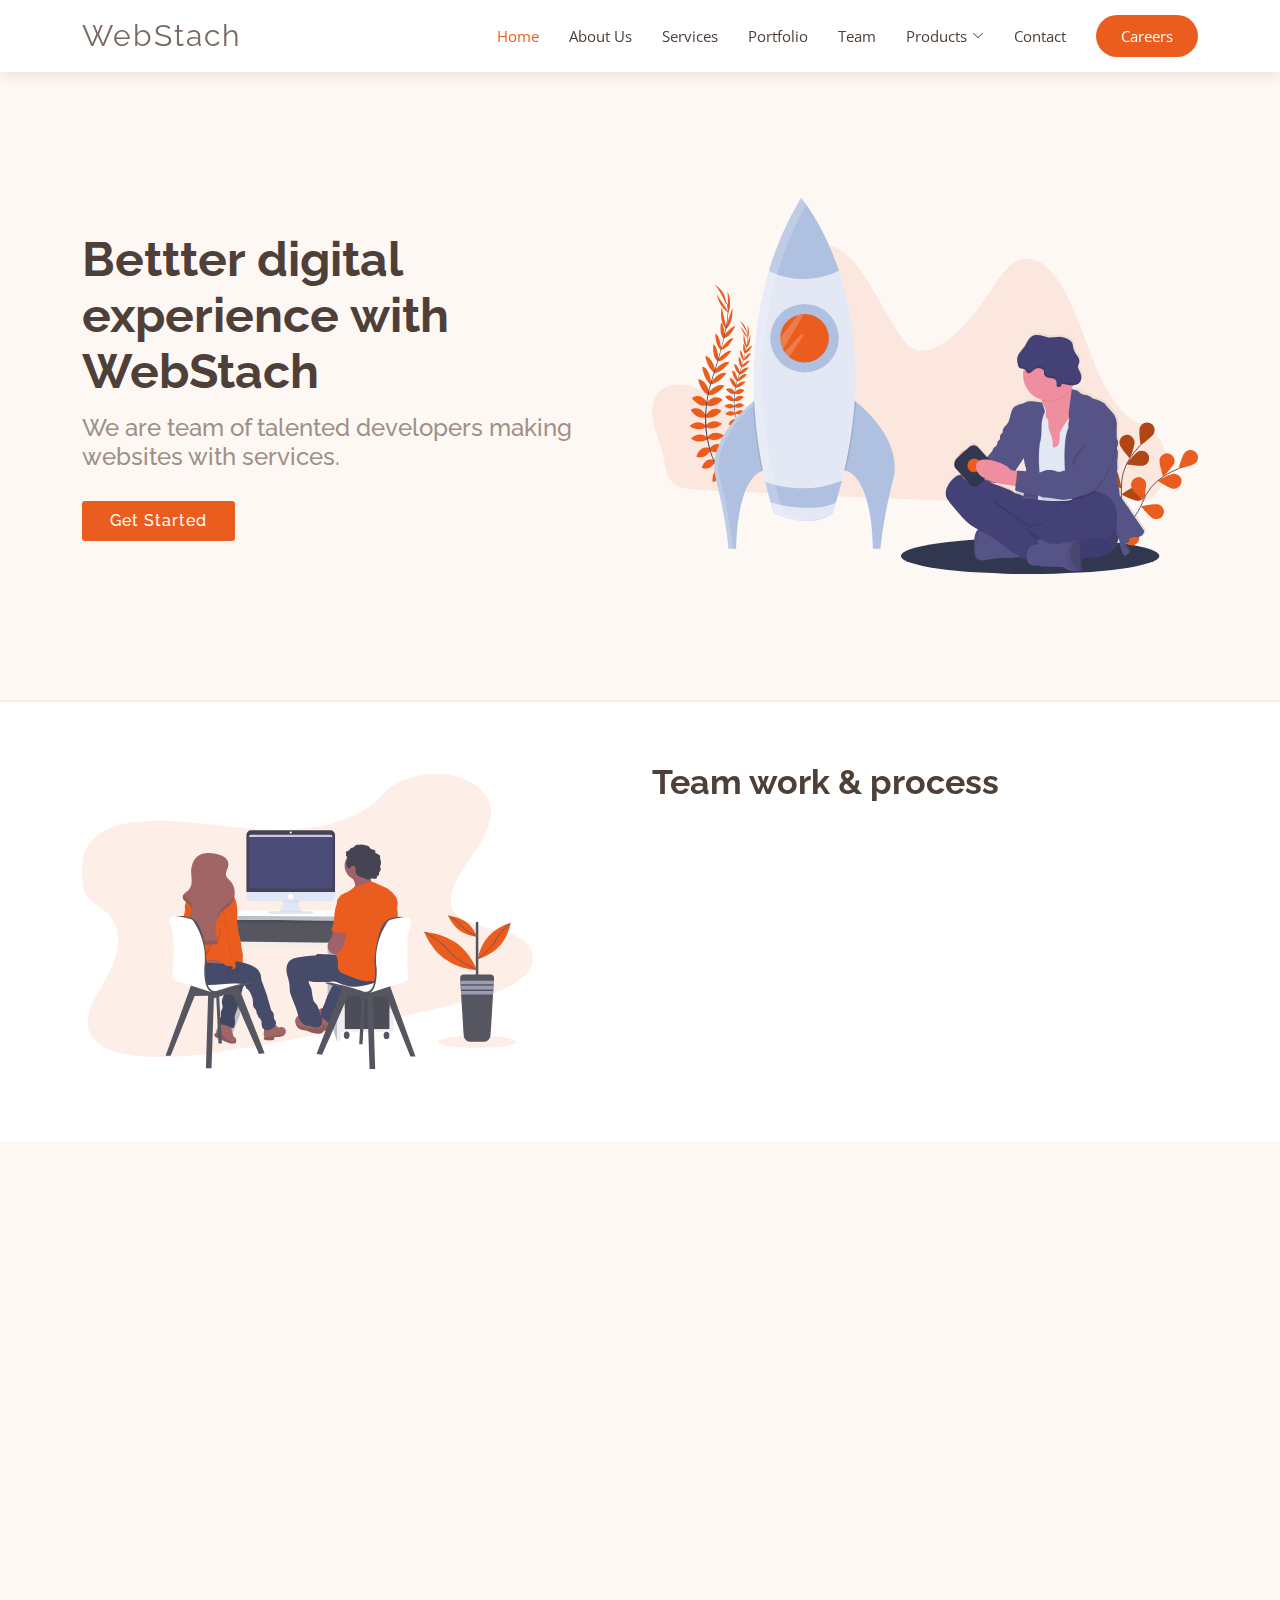
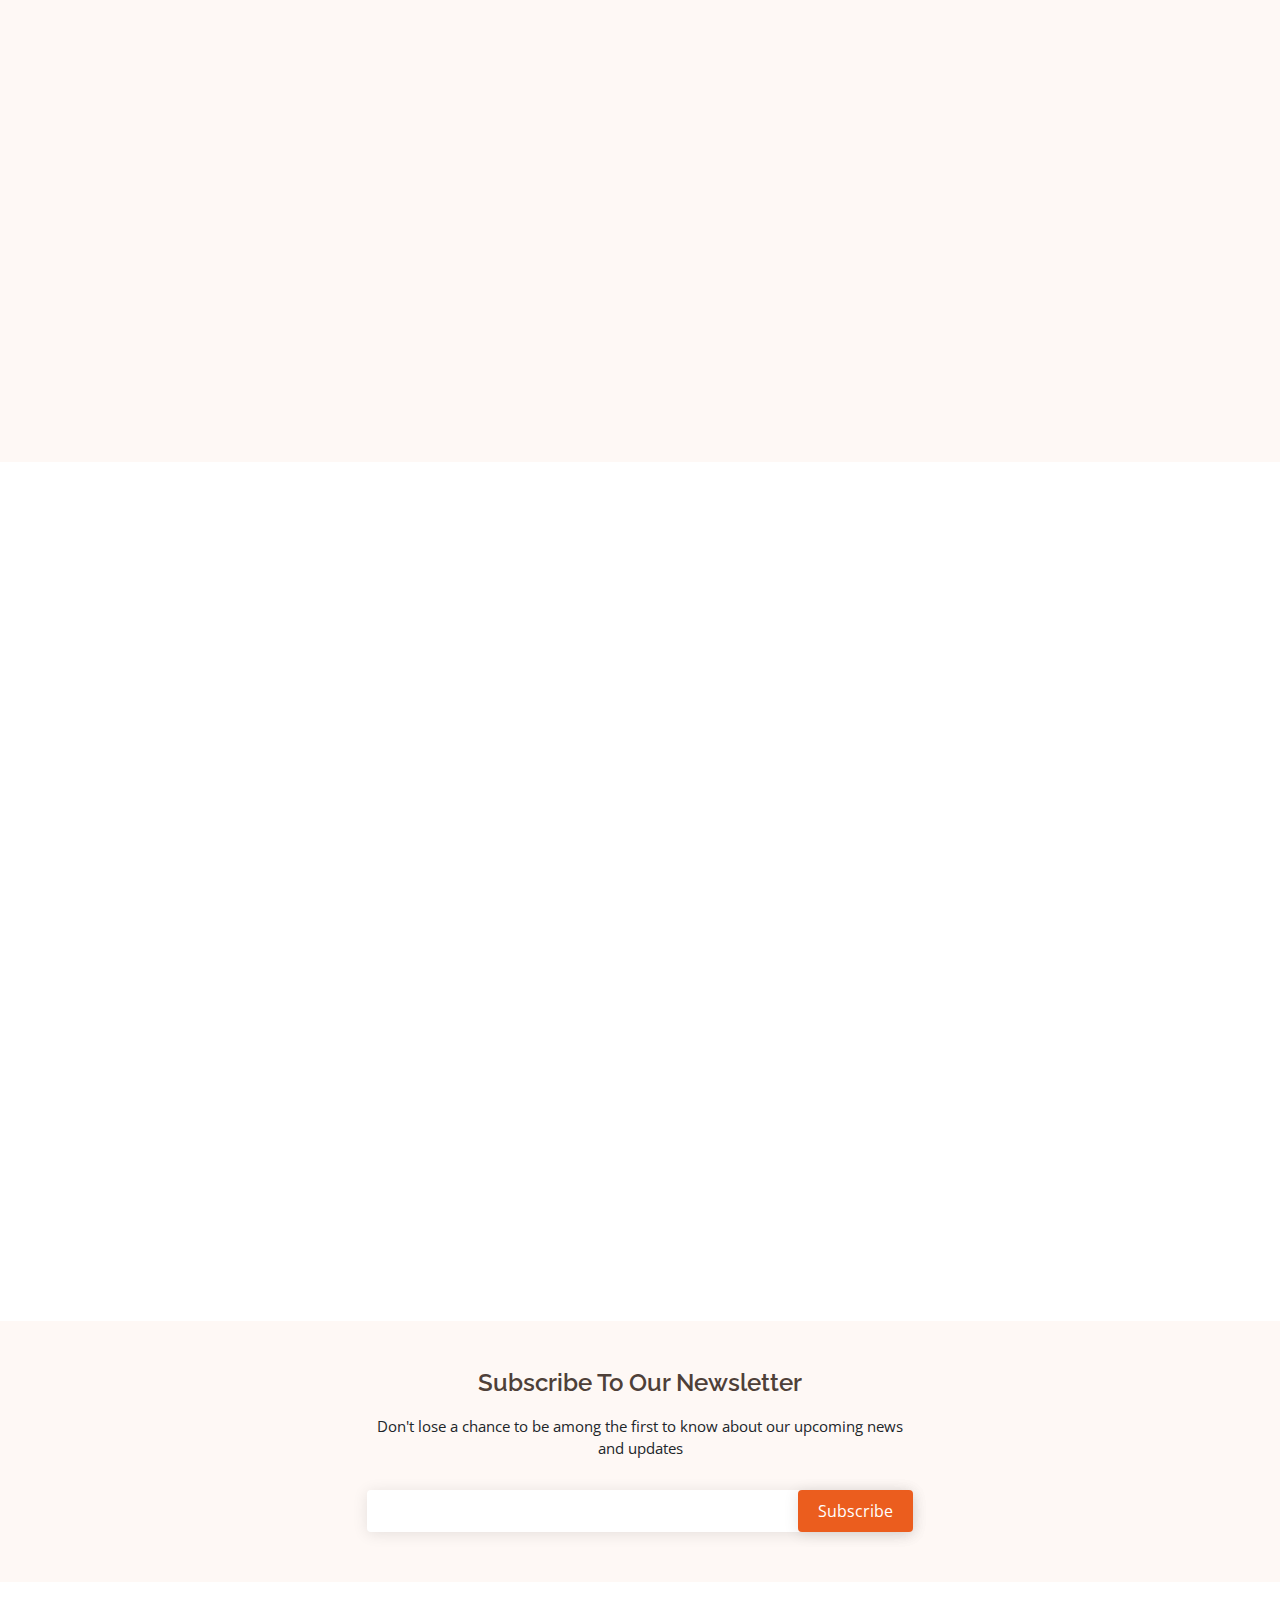
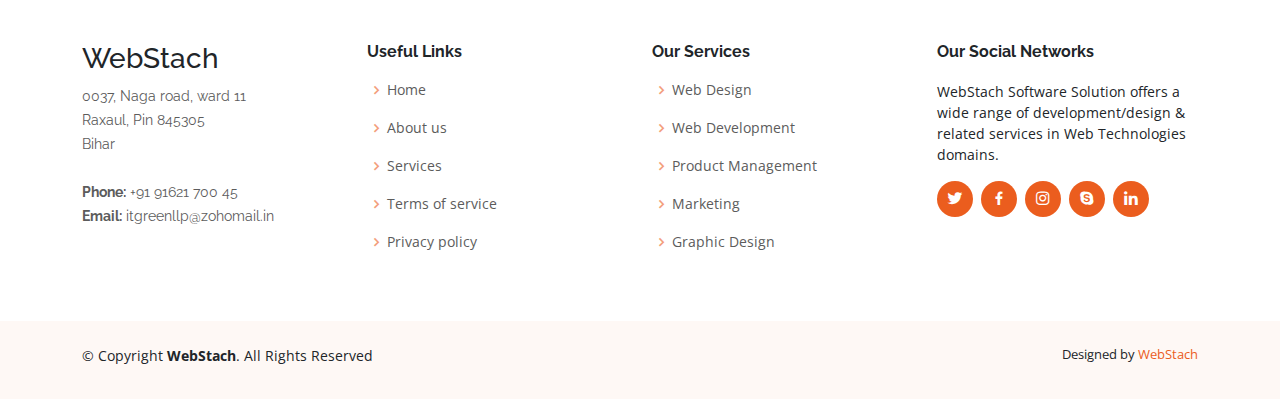
==== commit ebf41d26: "remove team members" ====
--- a/index.html
+++ b/index.html
@@ -5,7 +5,7 @@
   <meta charset="utf-8">
   <meta content="width=device-width, initial-scale=1.0" name="viewport">
 
-  <title>Hello WebStach: webstach software solutions</title>
+  <title>WebStach: webstach software solutions</title>
   <meta content="webstach software solutions, seo, branding, Mobile application, web development, IT support,designing" name="description">
   <meta content="webpage, content writing, seo branding,software designed, development, digital marketing,it infrastructure" name="keywords">
 
@@ -400,7 +400,7 @@
     
     <!-- End F.A.Q Section -->
 
-    <!-- ======= Team Section ======= -->
+    <!-- ======= Team Section =======
     <section id="team" class="team">
       <div class="container">
 
@@ -423,7 +423,7 @@
                   <a href=""><i class="bi bi-twitter"></i></a>
                   <a href=""><i class="bi bi-facebook"></i></a>
                   <a href=""><i class="bi bi-instagram"></i></a>
-                  <a href=""><i class="bi bi-linkedin"></i></a>
+                  <a href="https://www.linkedin.com/in/deepu-kumar-gupta-142834174"><i class="bi bi-linkedin"></i></a>
                 </div>
               </div>
             </div>
@@ -431,17 +431,17 @@
 
           <div class="col-xl-3 col-lg-4 col-md-6" data-aos="zoom-in" data-aos-delay="200">
             <div class="member">
-              <img src="assets/img/team/team-2.jpg" class="img-fluid" alt="">
+              <img src="assets/img/team/team-2.jpg" class="img-fluid" alt="Faisal Ali">
               <div class="member-info">
                 <div class="member-info-content">
-                  <h4>Sarah Jhonson</h4>
-                  <span>Product Manager</span>
+                  <h4>Mandeep Singh</h4>
+                  <span>Head Sales Executive</span>
                 </div>
                 <div class="social">
-                  <a href=""><i class="bi bi-twitter"></i></a>
-                  <a href=""><i class="bi bi-facebook"></i></a>
-                  <a href=""><i class="bi bi-instagram"></i></a>
-                  <a href=""><i class="bi bi-linkedin"></i></a>
+                  <a href="https://twitter.com/faisalali549?t=4qDCOp-tINGSp1yjgy_Dzw&s=08"><i class="bi bi-twitter"></i></a>
+                  <a href="https://www.facebook.com/faizal.ali.5602"><i class="bi bi-facebook"></i></a>
+                  <a href="https://www.instagram.com/md_faisal549/"><i class="bi bi-instagram"></i></a>
+                  <a href="https://www.linkedin.com/in/faisal-ali-877bb4219/?lipi=urn%3Ali%3Apage%3Ad_flagship3_feed%3BqWEf8J60SMOP0ZGFadbmFw%3D%3D"><i class="bi bi-linkedin"></i></a>
                 </div>
               </div>
             </div>
@@ -470,7 +470,7 @@
               <img src="assets/img/team/team-4.jpg" class="img-fluid" alt="">
               <div class="member-info">
                 <div class="member-info-content">
-                  <h4>atique Anam</h4>
+                  <h4>Anam Atique</h4>
                   <span>Designer</span>
                 </div>
                 <div class="social">
@@ -486,7 +486,8 @@
         </div>
 
       </div>
-    </section><!-- End Team Section -->
+    </section>
+                -->
 
     <!-- ======= Clients Section ======= -->
     <section id="clients" class="clients section-bg">
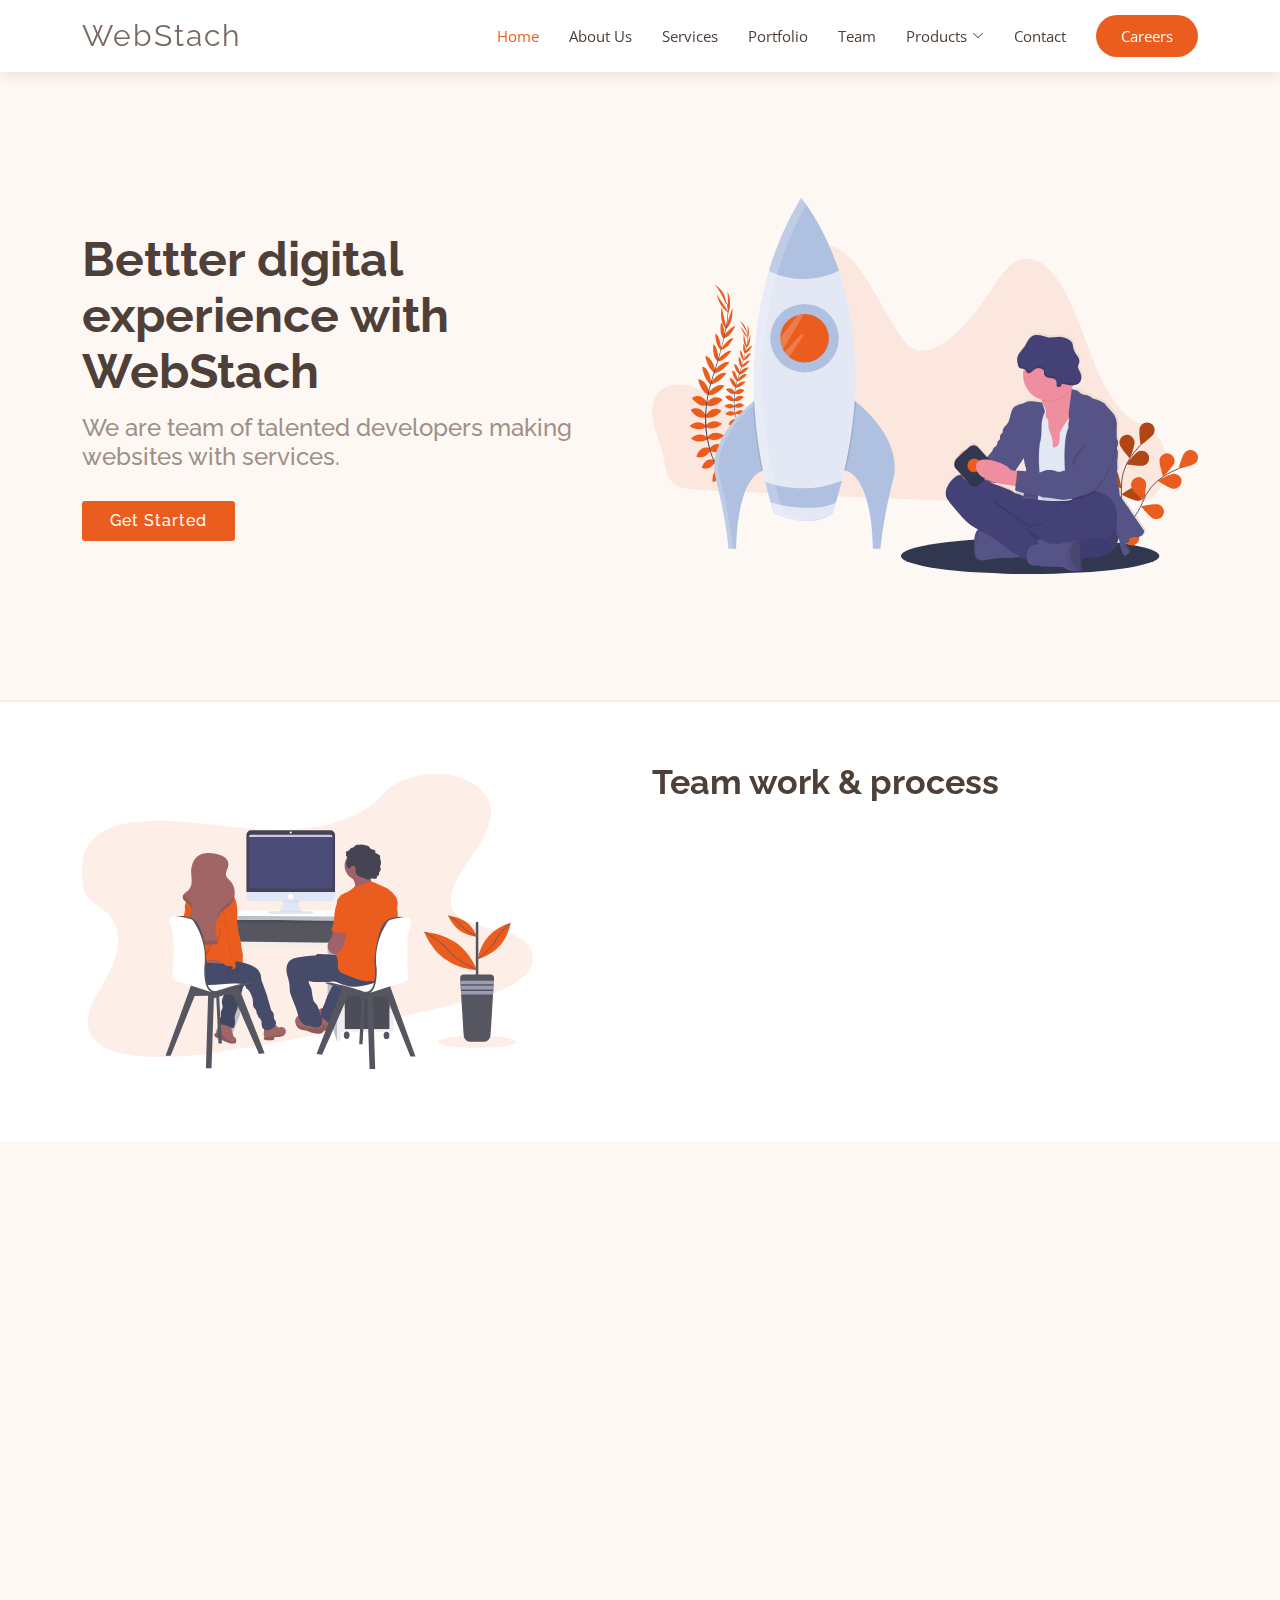
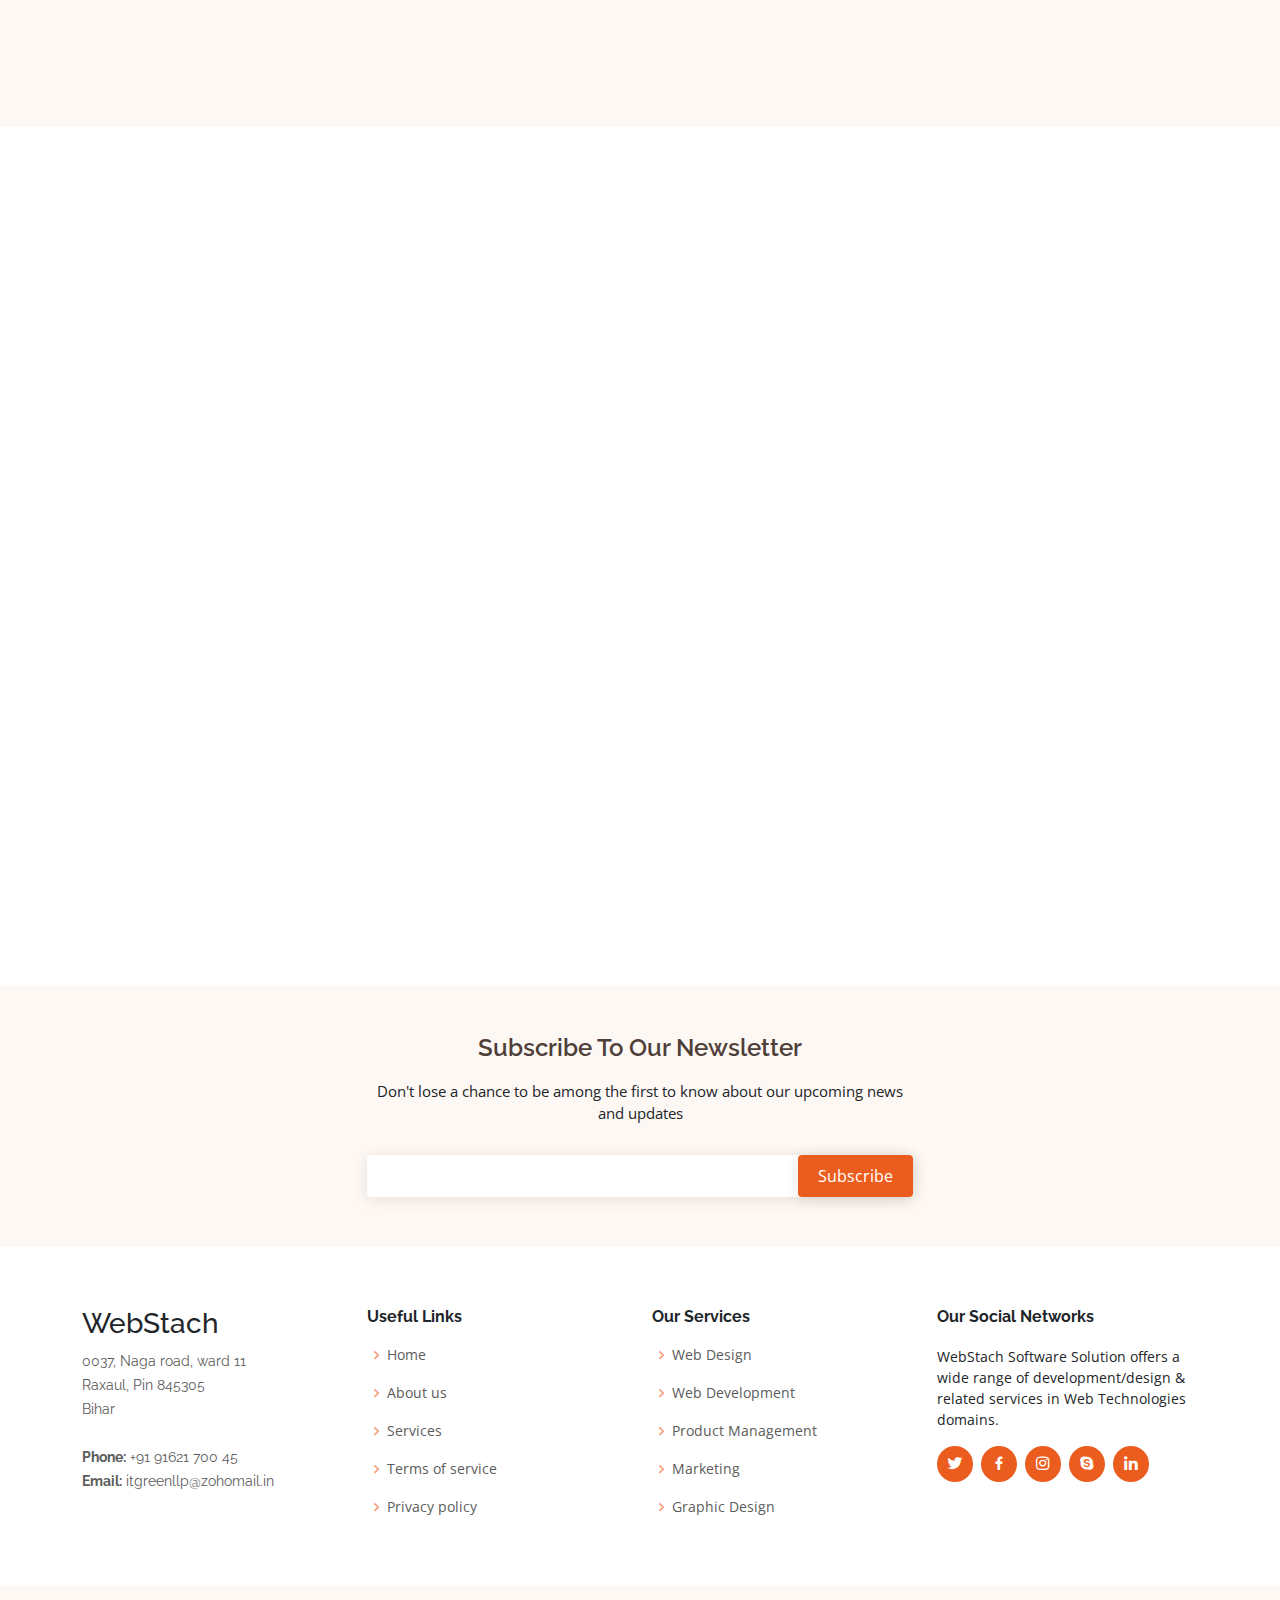
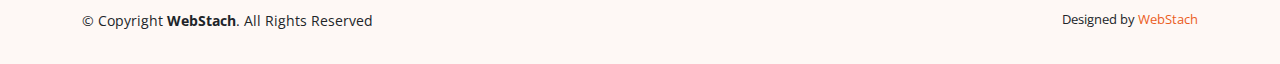
==== commit 24b126ea: "client section remove" ====
--- a/index.html
+++ b/index.html
@@ -489,7 +489,7 @@
     </section>
                 -->
 
-    <!-- ======= Clients Section ======= -->
+    <!-- ======= Clients Section ======= 
     <section id="clients" class="clients section-bg">
       <div class="container" data-aos="fade-up">
 
@@ -513,7 +513,7 @@
         </div>
 
       </div>
-    </section><!-- End Clients Section -->
+    </section>-->
 
     <!-- ======= Contact Us Section ======= -->
     <section id="contact" class="contact">
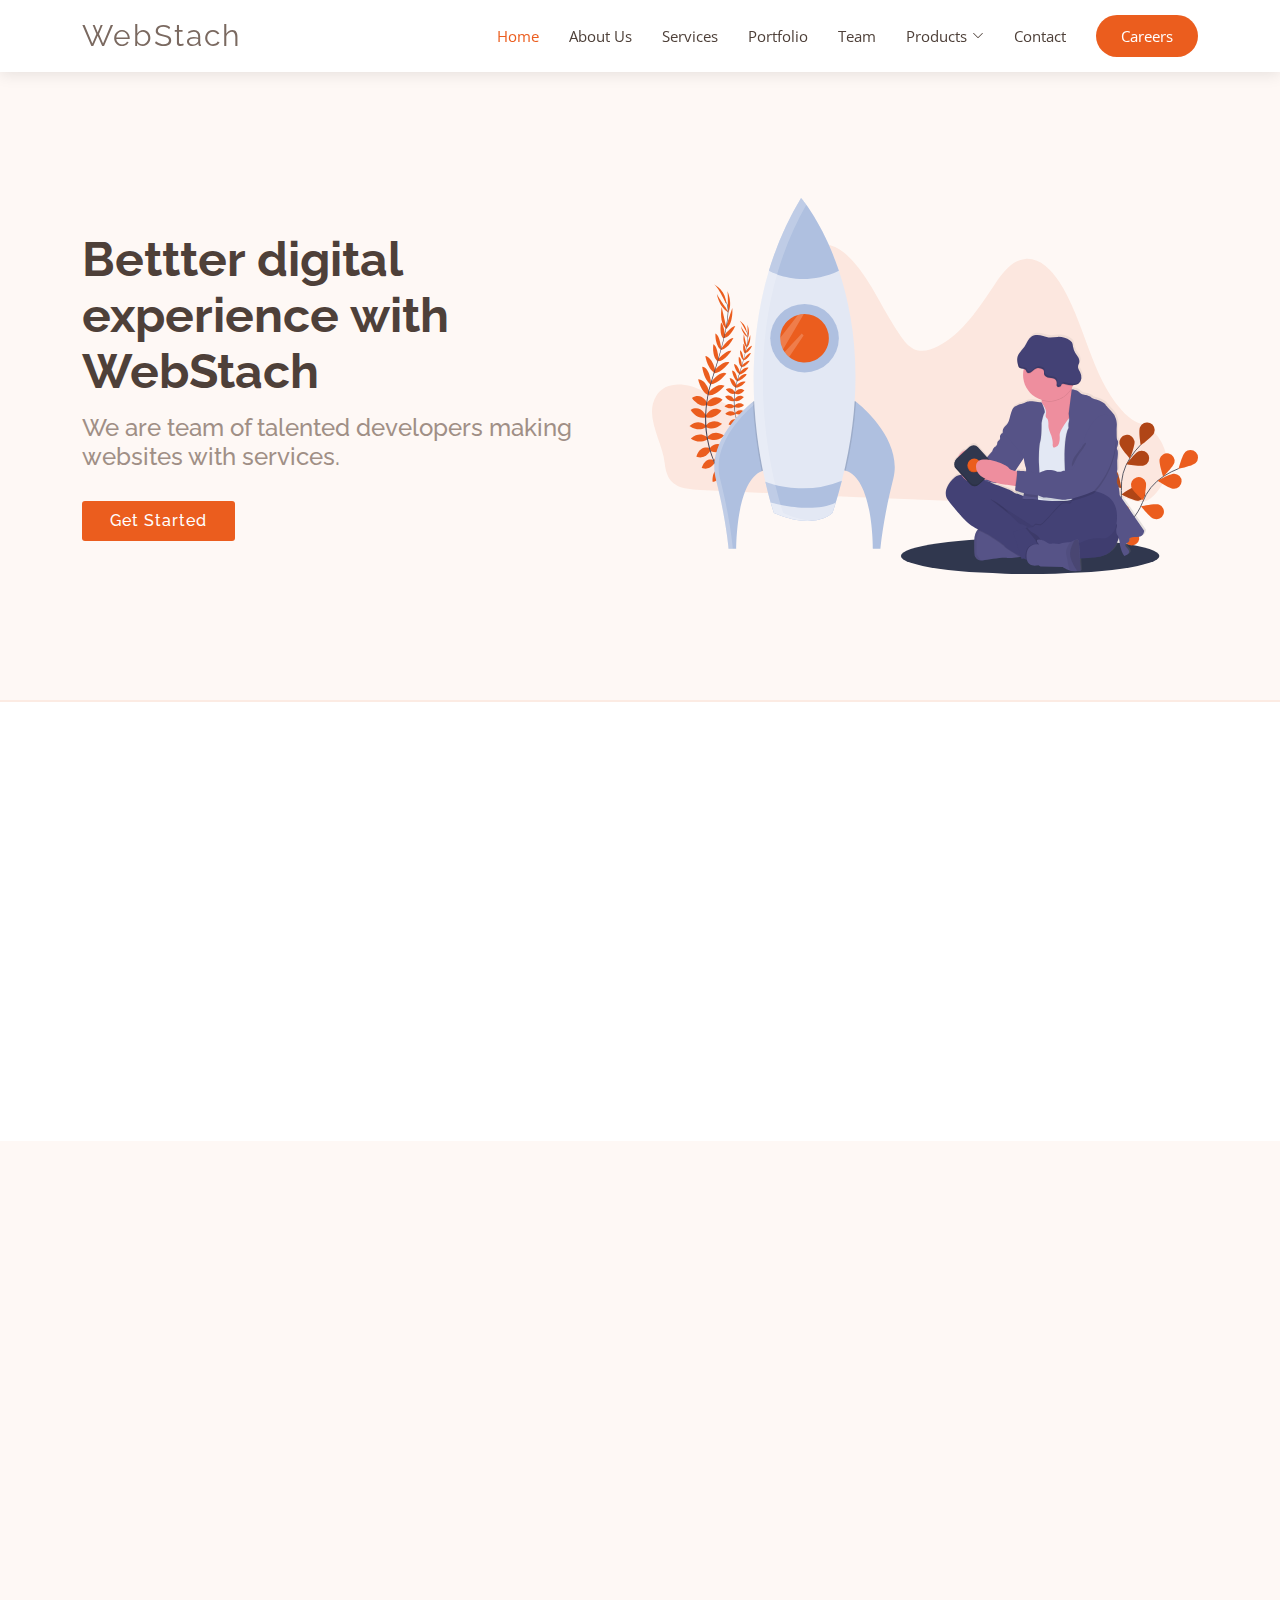
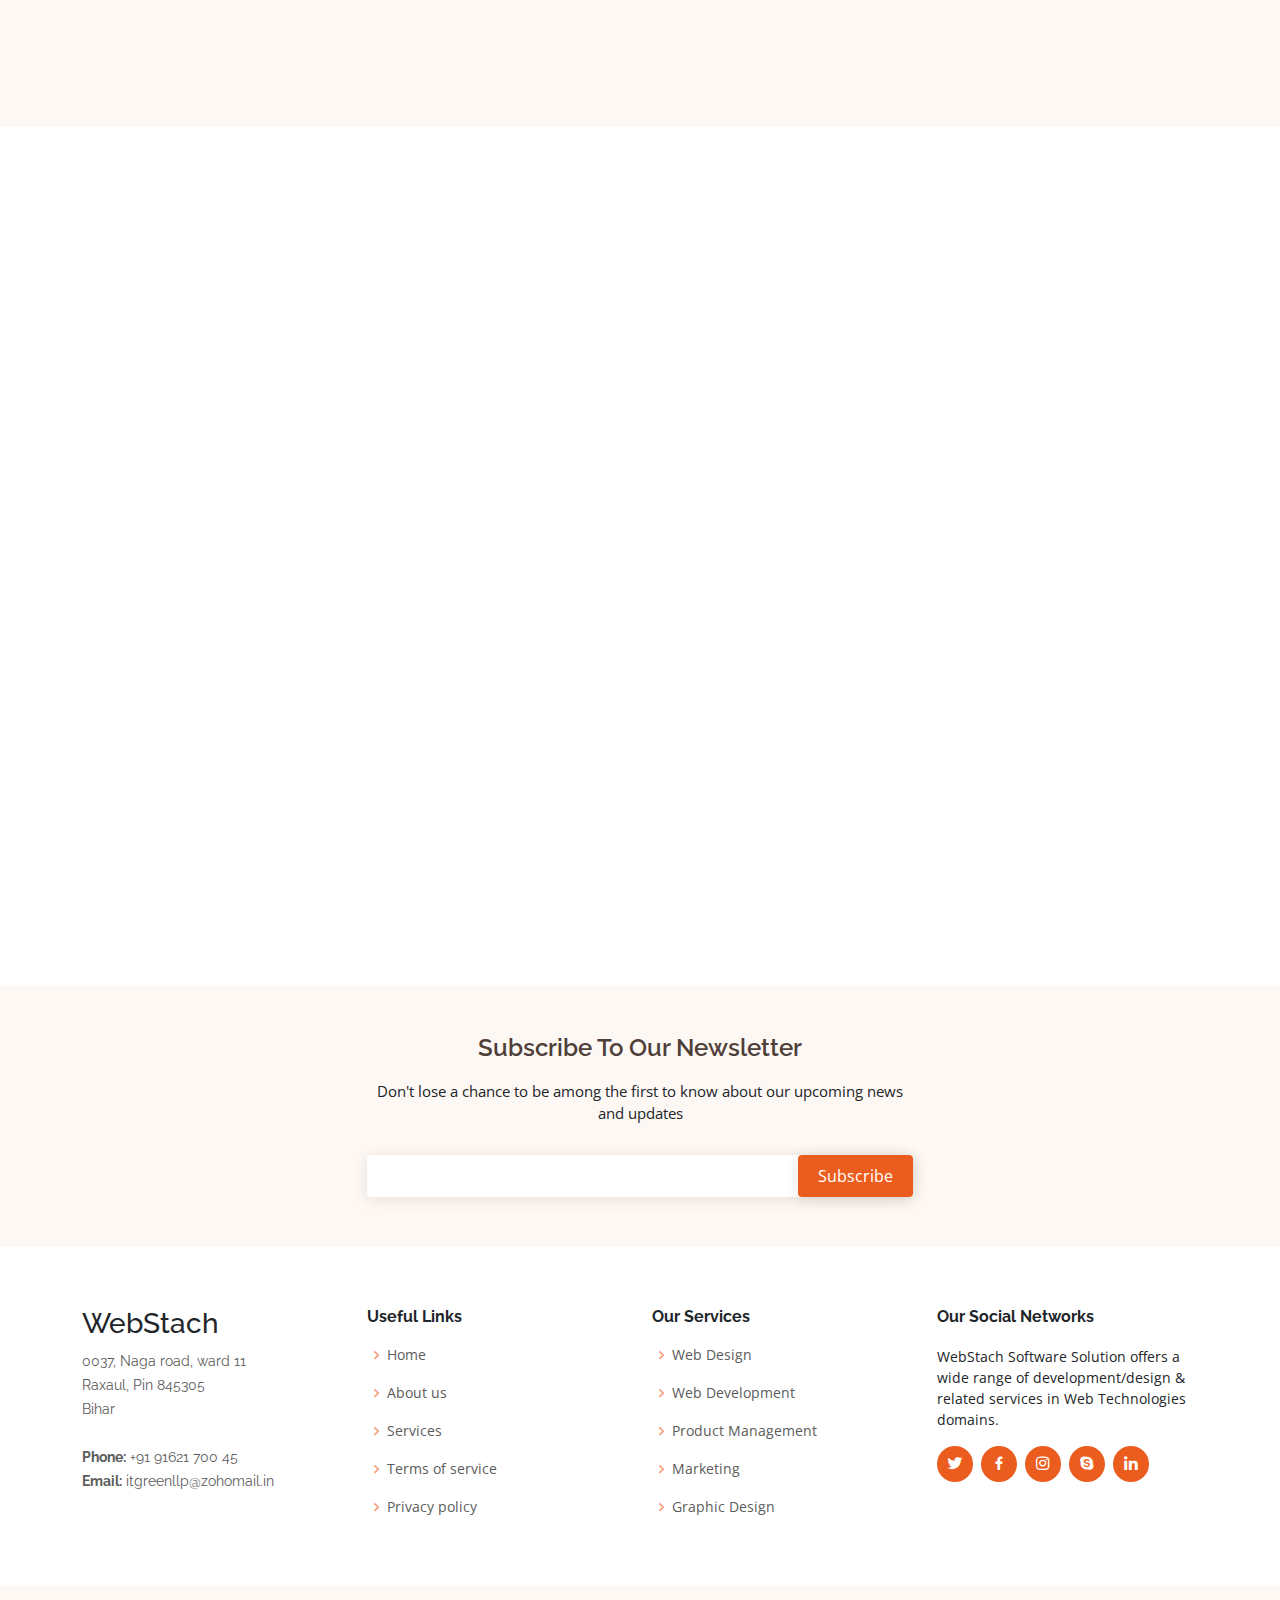
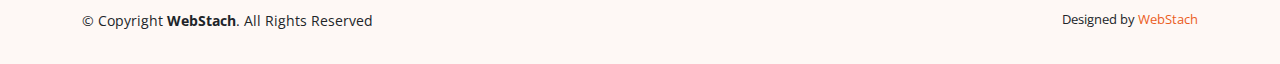
==== commit af2f510c: "redirect page" ====
--- a/index.html
+++ b/index.html
@@ -645,11 +645,11 @@
             <h4>Our Social Networks</h4>
             <p>WebStach Software Solution offers a wide range of development/design & related services in Web Technologies domains.</p>
             <div class="social-links mt-3">
-              <a href="#" class="twitter"><i class="bx bxl-twitter"></i></a>
-              <a href="https://www.facebook.com/WebStach-103417408665871" class="facebook"><i class="bx bxl-facebook"></i></a>
+              <a href="#" target="_blank" class="twitter"><i class="bx bxl-twitter"></i></a>
+              <a href="https://www.facebook.com/WebStach-103417408665871" class="facebook" target="_blank"><i class="bx bxl-facebook"></i></a>
               <a href="#" class="instagram"><i class="bx bxl-instagram"></i></a>
               <a href="#" class="google-plus"><i class="bx bxl-skype"></i></a>
-              <a href="https://www.linkedin.com/company/webstach-software-solution" class="linkedin"><i class="bx bxl-linkedin"></i></a>
+              <a href="https://www.linkedin.com/company/webstach-software-solution" class="linkedin" target="_blank"><i class="bx bxl-linkedin"></i></a>
             </div>
           </div>
 
@@ -678,7 +678,7 @@
   <script src="assets/vendor/swiper/swiper-bundle.min.js"></script>
 
   <!-- Template Main JS File -->
-  <script src="assets/js/main.js"></script>
+<!--   <script src="assets/js/main.js"></script> -->
 
 </body>
 
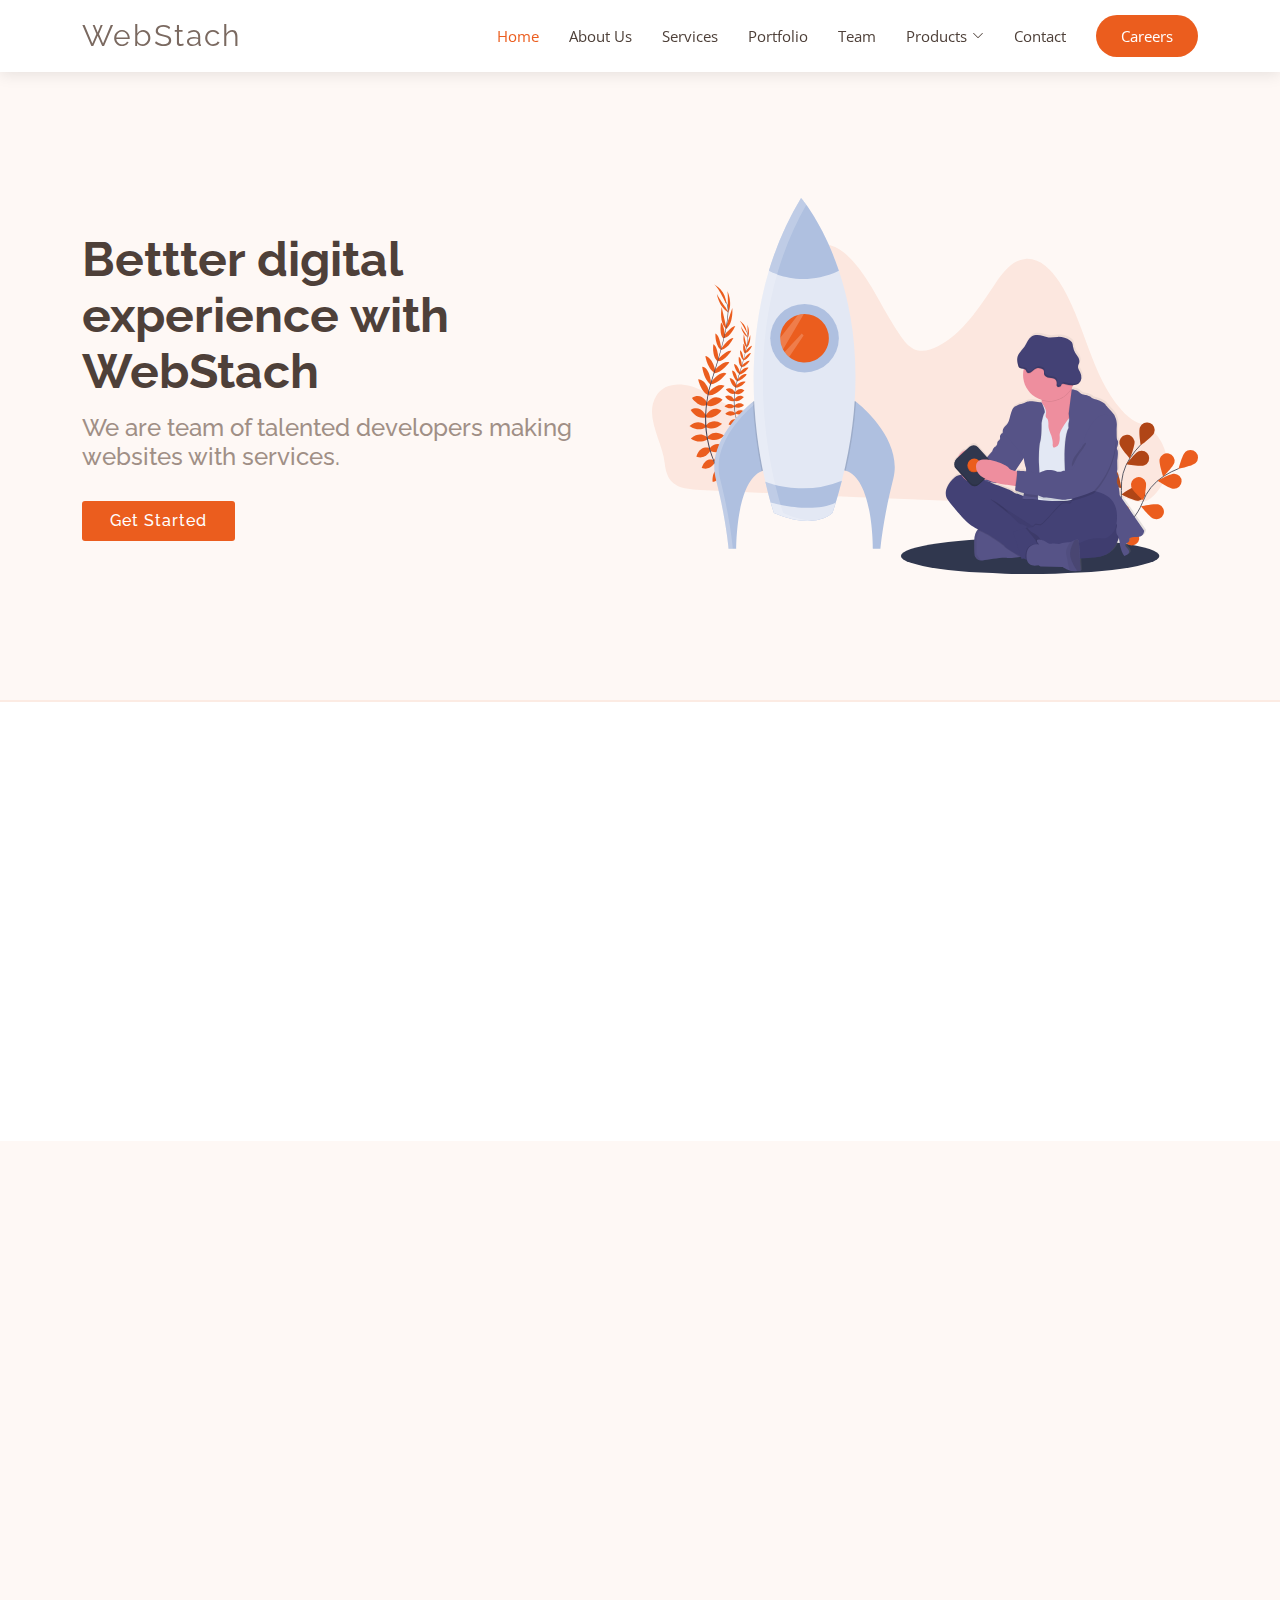
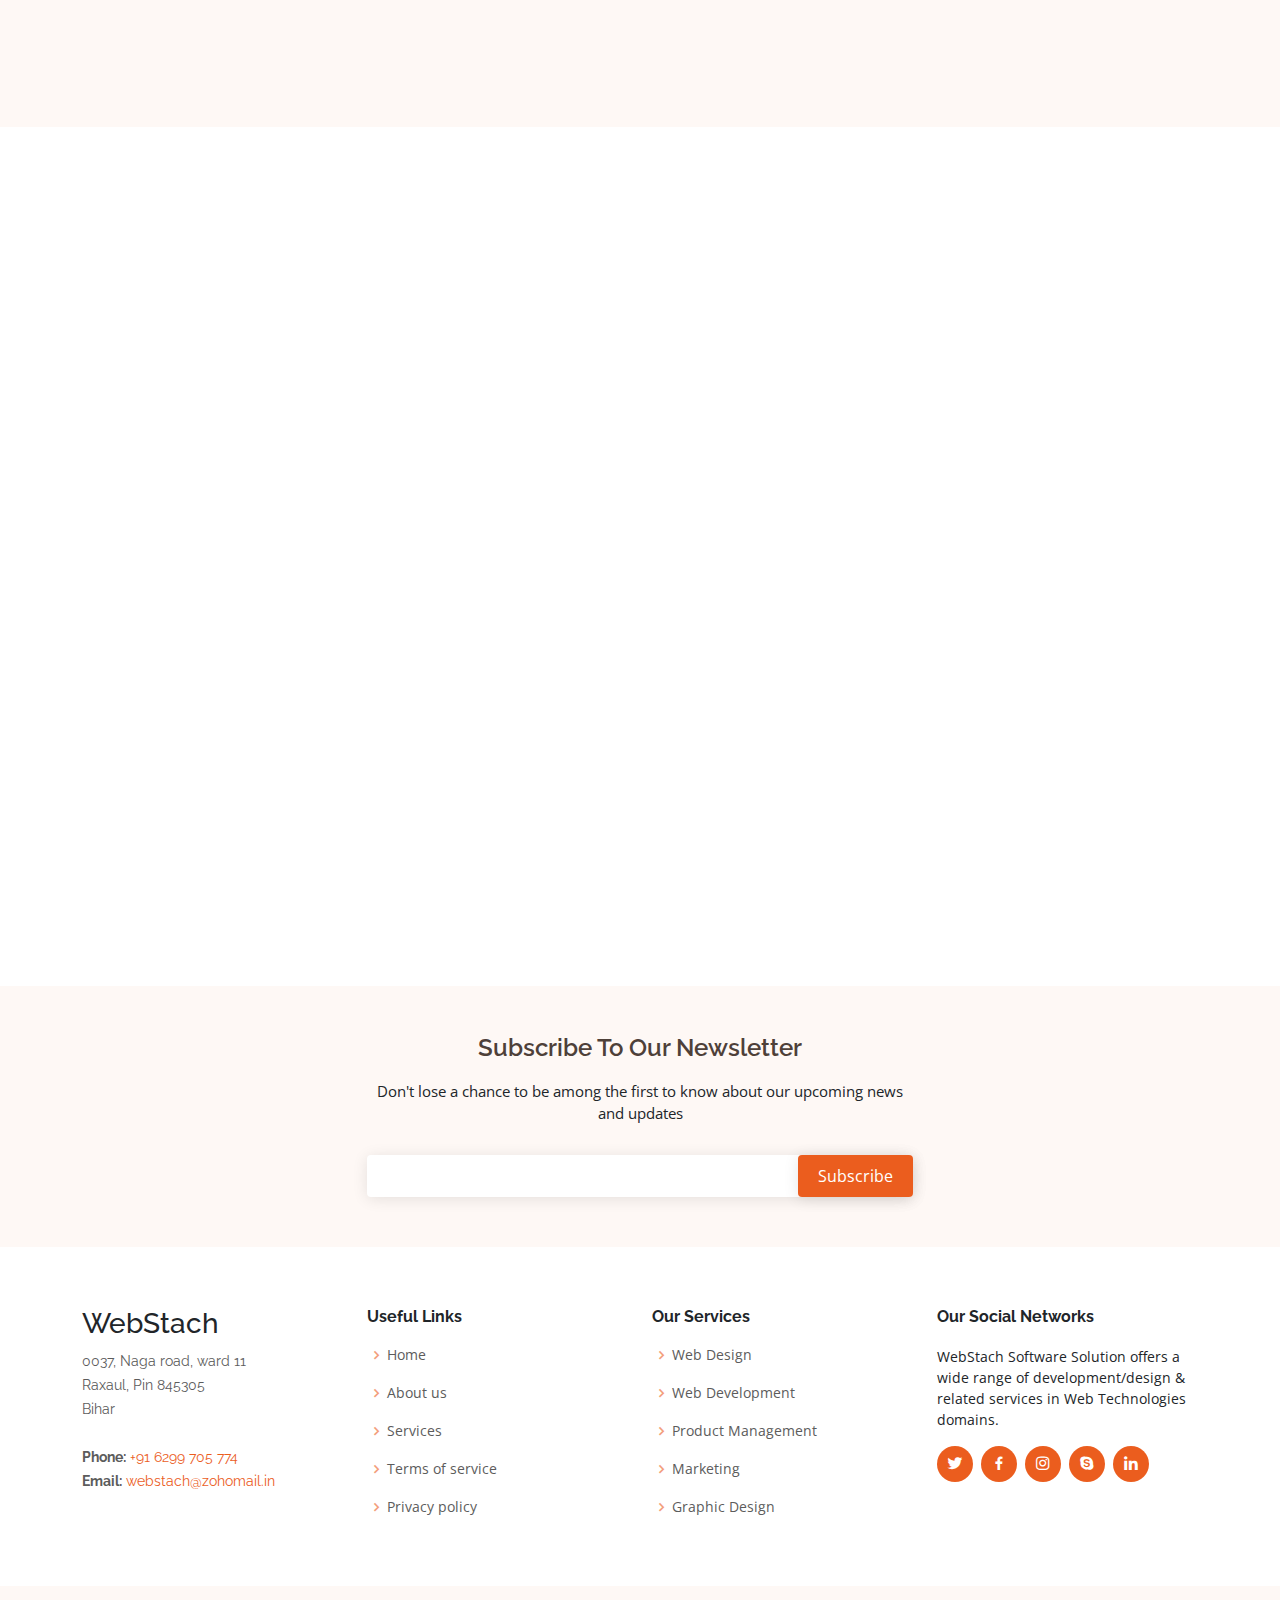
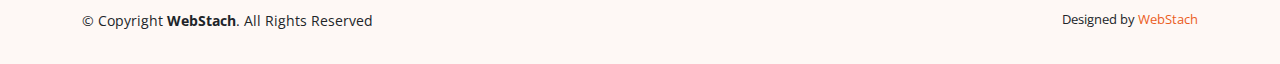
==== commit 85f4cb35: "changes in footer" ====
--- a/index.html
+++ b/index.html
@@ -614,8 +614,8 @@
               0037, Naga road, ward 11<br>
               Raxaul, Pin 845305<br>
               Bihar <br><br>
-              <strong>Phone:</strong> +91 91621 700 45<br>
-              <strong>Email:</strong> itgreenllp@zohomail.in<br>
+              <strong>Phone:</strong> <a href="tel:+91 6299705774"> +91 6299 705 774</a><br>
+              <strong>Email:</strong> <a href="mailto: webstach@zohomail.in">webstach@zohomail.in</a><br>
             </p>
           </div>
 
